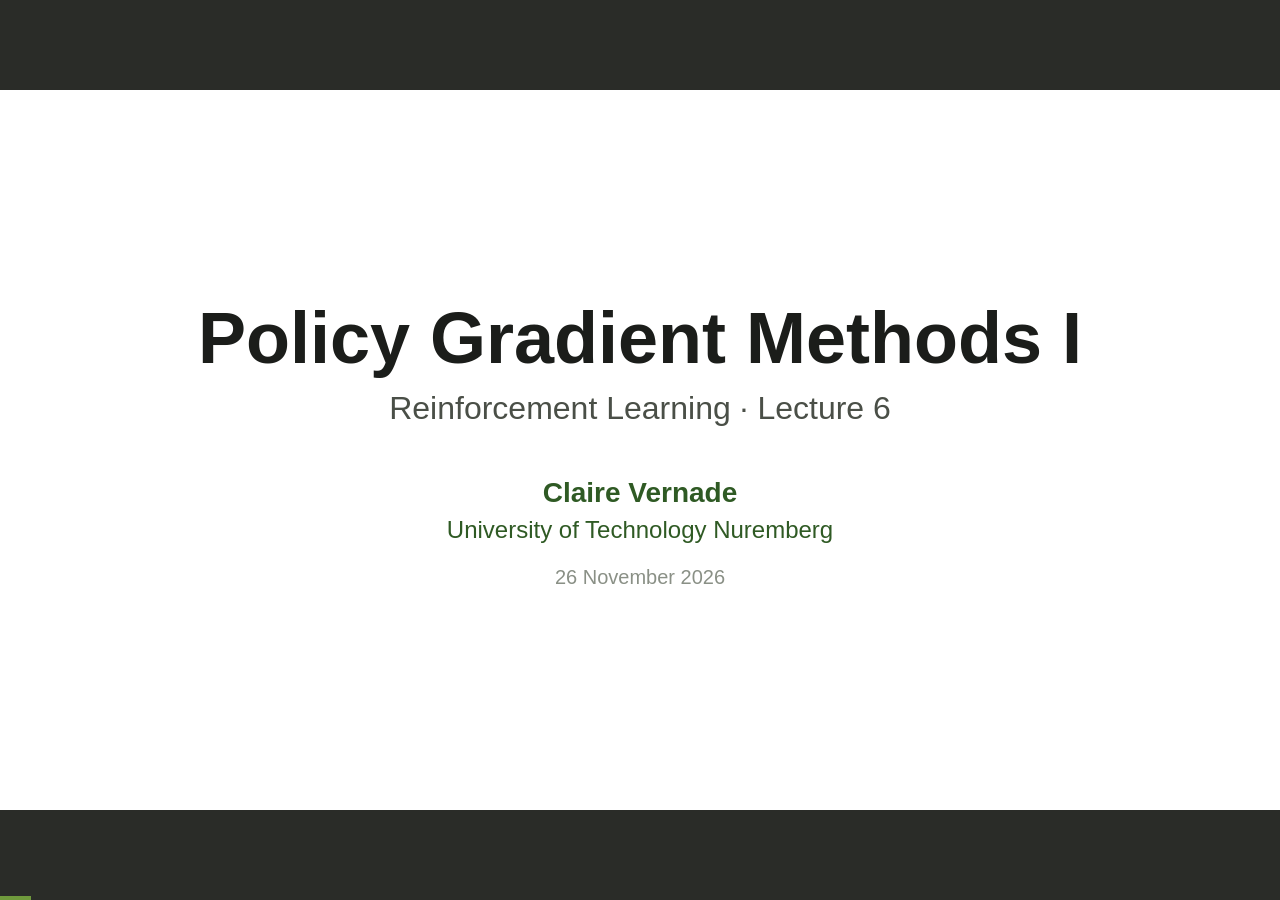
==== lecture-06-policy-gradient-1/index.html @ d0aaf05c "Publish Introduction to Reinforcement Learning materials" ====
<!doctype html>
<html lang="en">
<head>
<meta charset="utf-8">
<meta name="viewport" content="width=device-width, initial-scale=1">
<title>Policy Gradient Methods I</title>
<link rel="stylesheet" href="../assets/katex/katex.min.css">
<link rel="stylesheet" href="../assets/theme.css">
</head>
<body data-lecture="RL · Lecture 6 · Policy Gradient Methods I" data-author="Claire Vernade">
<main class="deck">

<!-- =====================================================================
     0 · TITLE & PLAN
     ===================================================================== -->
<section class="slide title-slide">
  <h1>Policy Gradient Methods I</h1>
  <div class="subtitle">Reinforcement Learning · Lecture 6</div>
  <div class="author">Claire Vernade</div>
  <div class="affil">University of Technology Nuremberg</div>
  <div class="date">26 November 2026</div>
</section>

<section class="slide">
  <h2>Today</h2>
  <div class="cols c-60-40 middle">
    <ol>
      <li><b>From values to policies</b>: why optimise $\pi$ directly?</li>
      <li><b>Another perspective on RL</b>: the occupancy measure $d^\pi$</li>
      <li><b>The policy gradient theorem</b></li>
      <li><b>REINFORCE</b>: Monte Carlo policy gradient</li>
      <li><b>Variance</b> and <b>baselines</b></li>
    </ol>
    <div class="box theorem"><span class="box-title">Today's question</span>
      Can we improve a parametrised policy $\pi_\theta$ by <b>gradient ascent</b> on its expected return, using <b>sampled episodes only</b>?</div>
  </div>
  <aside class="notes">Three lectures on policy gradient. Today: the unregularised problem, the PG theorem, REINFORCE and baselines. Next week: actor–critic and the regularised view. Then SAC, DDPG/TD3, TRPO.</aside>
</section>

<!-- =====================================================================
     1 · FROM VALUES TO POLICIES
     ===================================================================== -->
<section class="slide section">
  <div class="num">Part 1</div>
  <h2>From values to policies</h2>
  <p>What we have done so far, and what bothers us about it.</p>
</section>

<section class="slide">
  <h2><span class="kicker">Recap</span>The objective, written as a function of the policy</h2>
  <div class="cols c-60-40">
    <div>
      <p>Start state $S_0 \sim \rho$ (in the maze: $\rho = \delta_{s_1}$). The <b>value of a policy</b> is one number:</p>
      <div class="eq-big">$$J(\pi) \;=\; \E_\pi\Big[\sum_{t=0}^{\infty} \gamma^t R_{t+1}\Big] \;=\; \sum_s \rho(s)\, \Vpi(s)$$</div>
      <ul>
        <li class="fragment">Control = $\max_\pi J(\pi)$.</li>
        <li class="fragment">Lectures 2 to 5: get there <b>through value functions</b>: compute or learn $\Qstar$, then act greedily.</li>
        <li class="fragment">Today: <b>parametrise</b> the policy, $\pi_\theta$, and maximise $J(\theta) := J(\pi_\theta)$ over $\theta \in \R^p$.</li>
      </ul>
    </div>
    <figure><div class="maze vertical" data-policy="optimal" data-values="exact" data-arrows="policy" data-gamma="0.9" data-size="360"></div>
      <figcaption>$\pistar$ and $\Vstar$: $J(\pistar) = \Vstar(s_1) = 5\gamma^5 \approx 2.95$</figcaption></figure>
  </div>
</section>

<section class="slide">
  <h2><span class="kicker">Recap</span>Value-based deep RL: learn $Q$, act greedily</h2>
  <div class="cols c-60-40">
    <div>
      <p>Parametrise $Q_w(s,a)$ (a neural network). Minimise the <b>Bellman error</b> on transitions $(S,A,R,S')$:</p>
      <div class="eq-big">$$\mathcal{L}(w) = \E\Big[\big(\underbrace{R + \gamma \max_{a'} Q_{\textcolor{#b5541c}{w}}(S',a')}_{\text{target}} - Q_{\textcolor{#2b5b84}{w}}(S,A)\big)^2\Big]$$</div>
      <p class="fragment">Then act with $\pi(s) = \argmax_a Q_w(s,a)$, plus $\varepsilon$-greedy exploration.</p>
    </div>
    <div class="box algo fragment" style="font-size:21px"><span class="box-title">DQN (Mnih et al., 2015)</span>
      <ol>
        <li>Act $\varepsilon$-greedily w.r.t. $Q_w$, store transitions in a replay buffer</li>
        <li>Sample a mini-batch, regress $Q_w(S,A)$ on $R + \gamma \max_{a'} Q_{\textcolor{#b5541c}{w^-}}(S',a')$</li>
        <li>Every $C$ steps: $w^- \leftarrow w$</li>
      </ol>
    </div>
  </div>
  <aside class="notes">The students saw DQN with Chris. Just recall the loss and the target network; the next slide is the point.</aside>
</section>

<section class="slide">
  <h2>The same $Q$ appears twice</h2>
  <div class="cols">
    <div>
      $$\big(R + \gamma \max_{a'} Q_{\textcolor{#b5541c}{w}}(S',a') - Q_{\textcolor{#2b5b84}{w}}(S,A)\big)^2$$
      <ul>
        <li class="fragment">The <b>target moves</b> when we update $w$: we chase our own tail.</li>
        <li class="fragment">The true gradient of $\mathcal{L}$ also differentiates the target (and needs two independent samples of $S'$). In practice we <b>ignore</b> it: a <em>semi-gradient</em>, not the gradient of any fixed objective.</li>
        <li class="fragment">Fix: freeze a copy $w^-$ → <b>two networks</b>, plus tricks (replay, Double DQN, …).</li>
      </ul>
    </div>
    <div>
      <ul>
        <li class="fragment">We fit $Q$ <b>everywhere and precisely</b>, but we only use the <b>ordering</b> of actions in each state.</li>
        <li class="fragment">$w \mapsto \argmax_a Q_w(s,a)$ is <b>discontinuous</b>: a tiny change of $w$ can flip the policy.</li>
        <li class="fragment">$\max_{a'}$ is hard when actions are <b>continuous</b> (a robot joint torque).</li>
      </ul>
      <div class="box discuss fragment"><span class="box-title">Today</span>
        Can we optimise the <b>policy itself</b>, with an objective that does not depend on itself?</div>
    </div>
  </div>
  <aside class="notes">This is the motivation: Q is an intermediate object, and its regression problem is self-referential. J(θ) is a fixed objective: the only thing that moves when θ changes is the data distribution. We will see that the data distribution is exactly the problem, and the PG theorem is exactly the solution.</aside>
</section>

<section class="slide">
  <h2>Policy search: optimise $\pi_\theta$ directly</h2>
  <div class="eq-big">$$\max_{\theta \in \R^p} \; J(\theta), \qquad \theta_{k+1} = \theta_k + \alpha \, \nabla_\theta J(\theta_k)$$</div>
  <div class="cols">
    <div class="box theorem fragment"><span class="box-title">Why it is attractive</span>
      <ul class="small">
        <li>One <b>fixed objective</b>: the expected return, nothing else</li>
        <li><b>Smooth</b>: a small step in $\theta$ is a small change of behaviour</li>
        <li><b>Stochastic</b> policies come for free (exploration, partial observability, games)</li>
        <li><b>Continuous actions</b>: no $\max_a$ to compute</li>
      </ul>
    </div>
    <div class="box practice fragment"><span class="box-title">What we will pay</span>
      <ul class="small">
        <li>$J$ is <b>not concave</b> in $\theta$: local optima, plateaus</li>
        <li><b>On-policy</b>: data must come from the current $\pi_\theta$</li>
        <li>Gradient estimates have <b>high variance</b> (second half of today)</li>
      </ul>
    </div>
  </div>
  <p class="fragment">Main obstacle: <b>how do we compute $\nabla_\theta J$?</b> $J$ depends on $\theta$ through the trajectories, which also depend on the unknown $\crew{P}$.</p>
</section>

<section class="slide">
  <h2>Parametrised policies</h2>
  <div class="cols c-60-40">
    <div>
      <table>
        <tr><th>Policy</th><th>$\pi_\theta(a|s)$</th></tr>
        <tr><td>tabular softmax</td><td>$\propto \exp(\theta_{s,a})$, $\;\theta \in \R^{|\S|\times|\A|}$</td></tr>
        <tr><td>linear softmax</td><td>$\propto \exp(\theta^\top \phi(s,a))$</td></tr>
        <tr><td>neural softmax</td><td>$\propto \exp(f_\theta(s)_a)$: a network with $|\A|$ outputs</td></tr>
        <tr><td>Gaussian (continuous $a$)</td><td>$\mathcal{N}\big(\mu_\theta(s), \sigma^2\big)$</td></tr>
      </table>
      <p class="small fragment" style="margin-top:14px">Requirement: $\pi_\theta(a|s)$ is <b>differentiable</b> in $\theta$ (and positive wherever we need to explore).</p>
    </div>
    <figure>
      <svg viewBox="0 0 420 330" width="420" height="330" aria-label="Same network, two readings of its outputs">
        <rect x="20" y="120" width="70" height="90" rx="8" fill="#eaf0f6" stroke="#2b5b84"/><text x="55" y="172" font-size="22" text-anchor="middle" fill="#2b5b84">s</text>
        <rect x="120" y="100" width="110" height="130" rx="10" fill="#f6f5f0" stroke="#4a4f47"/><text x="175" y="172" font-size="18" text-anchor="middle" fill="#4a4f47">network</text>
        <line x1="90" y1="165" x2="120" y2="165" stroke="#4a4f47" stroke-width="2"/>
        <g font-size="17">
          <line x1="230" y1="130" x2="260" y2="70" stroke="#4a4f47"/><line x1="230" y1="200" x2="260" y2="260" stroke="#4a4f47"/>
          <rect x="250" y="30" width="170" height="80" rx="8" fill="#fbefe6" stroke="#b5541c"/>
          <text x="335" y="60" text-anchor="middle" fill="#b5541c" font-weight="700">DQN: Q_w(s,·)</text>
          <text x="335" y="88" text-anchor="middle" fill="#1b1d1a">act: argmax</text>
          <rect x="250" y="220" width="170" height="80" rx="8" fill="#eef3e6" stroke="#2f5a24"/>
          <text x="335" y="250" text-anchor="middle" fill="#2f5a24" font-weight="700">PG: logits</text>
          <text x="335" y="278" text-anchor="middle" fill="#1b1d1a">act: sample softmax</text>
        </g>
      </svg>
      <figcaption>Same architecture, different meaning of the outputs</figcaption>
    </figure>
  </div>
  <aside class="notes">Emphasise: for a neural softmax policy the architecture can be identical to DQN; the difference is only what the outputs mean and how they are trained.</aside>
</section>

<!-- =====================================================================
     2 · OCCUPANCY MEASURE
     ===================================================================== -->
<section class="slide section">
  <div class="num">Part 2</div>
  <h2>Another perspective on RL</h2>
  <p>Where does a policy spend its time? The occupancy measure.</p>
</section>

<section class="slide">
  <h2>Unpacking $J(\pi)$</h2>
  <p>Write $r(s,a) = \E[R_{t+1} \mid S_t = s, A_t = a]$ and swap the sums:</p>
  <div class="eq-big">
  $$\begin{aligned}
  J(\pi) &= \sum_{t=0}^\infty \gamma^t\, \E_\pi\big[r(S_t, A_t)\big]
  \htmlClass{fragment}{{}= \sum_{t=0}^\infty \gamma^t \sum_{s,a} \P_\pi(S_t = s, A_t = a)\, r(s,a)} \\
  &\htmlClass{fragment}{{}= \sum_{s,a} \Big[\sum_{t=0}^\infty \gamma^t\, \P_\pi(S_t = s, A_t = a)\Big] r(s,a)}
  \htmlClass{fragment}{{}= \frac{1}{1-\gamma} \sum_{s,a} \cpol{d^\pi(s,a)}\, r(s,a)}
  \end{aligned}$$</div>
  <div class="box definition fragment"><span class="box-title">Discounted occupancy measure</span>
    $$d^\pi(s,a) \;=\; (1-\gamma) \sum_{t=0}^\infty \gamma^t\, \P_\pi(S_t = s, A_t = a \mid S_0 \sim \rho), \qquad J(\pi) = \frac{1}{1-\gamma}\,\big\langle d^\pi, r \big\rangle$$
  </div>
  <aside class="notes">KaTeX \class fragments may not animate; if so, the whole derivation shows at once, which is fine. Insist: the reward r is fixed; everything that depends on π is now in d^π.</aside>
</section>

<section class="slide">
  <h2>What is $d^\pi$?</h2>
  <div class="cols">
    <div>
      <ul>
        <li>A <b>probability distribution</b> on $\S \times \A$: $\;\sum_{s,a} d^\pi(s,a) = (1-\gamma)\sum_t \gamma^t = 1$.</li>
        <li class="fragment">It factorises: $\;d^\pi(s,a) = d^\pi(s)\, \pi(a|s)$, with $d^\pi(s) = \sum_a d^\pi(s,a)$.</li>
        <li class="fragment"><b>Discounted fraction of time</b> spent in $(s,a)$. Early visits count more.</li>
        <li class="fragment"><b>How to sample from it:</b> draw $T \sim \text{Geometric}(1-\gamma)$, i.e. $\P(T = t) = (1-\gamma)\gamma^t$, run $\pi$ for $T$ steps, output $(S_T, A_T)$.</li>
      </ul>
    </div>
    <div>
      <div class="box theorem fragment"><span class="box-title">RL in one line</span>
        $$\max_\pi \; \frac{1}{1-\gamma}\,\big\langle \cpol{d^\pi}, \crew{r} \big\rangle$$
        Choose <b>where to spend your time</b>, knowing $r$ is fixed.
      </div>
      <p class="small fragment">In the maze the exits are <b>absorbing</b> ($P(G|G,a) = 1$, reward $0$). After exiting, the remaining discounted mass sits at the exit.</p>
    </div>
  </div>
  <aside class="notes">The geometric-time interpretation is useful later: an unbiased sample of d^π costs one (truncated) episode.</aside>
</section>

<section class="slide">
  <h2><span class="kicker">Maze</span>The occupancy measure of a few policies</h2>
  <div class="occupancy" data-policy="uniform" data-gamma="0.9" data-size="390"></div>
  <aside class="notes">Uniform: most mass near the start and the small exit is reached often (d(small) ≈ 0.43). "→ big exit": mass flows along the route. Play with γ: small γ concentrates d on the start state. Then "+100 episodes": the estimated d̂ approaches d. This is the bridge: anything written as an expectation under d^π can be estimated from episodes.</aside>
</section>

<section class="slide">
  <h2>Policies and occupancy measures are the same thing</h2>
  <div class="box theorem"><span class="box-title">Theorem (flow constraints)</span>
    A vector $d \ge 0$ on $\S\times\A$ is the occupancy measure of some policy <b>if and only if</b>, for every $s'$,
    $$\sum_{a} d(s',a) \;=\; (1-\gamma)\,\rho(s') \;+\; \gamma \sum_{s,a} \crew{P(s'|s,a)}\, d(s,a).$$
    The policy is then recovered as $\;\pi_d(a|s) = d(s,a) \,/\, \sum_b d(s,b)$.
  </div>
  <div class="cols">
    <div class="fragment">
      <p><b>Consequence:</b> RL is a <b>linear program</b>
      $$\max_{d \ge 0} \; \langle d, r \rangle \quad \text{s.t. flow constraints}$$</p>
    </div>
    <div class="fragment">
      <ul class="small">
        <li>"Mass in = mass out": the discounted flow out of $s'$ equals what starts there plus what flows in.</li>
        <li>The objective is <b>linear in $d$</b>, but <b>not</b> in $\pi$ or $\theta$.</li>
        <li>Its dual has one variable per state… they are the values $V(s)$ (next week).</li>
      </ul>
    </div>
  </div>
  <aside class="notes">Proof sketch in the appendix. Do not dwell on the LP today: it is the backbone of next week's regularised view (entropy regulariser on d → soft Bellman equations, TRPO/REPS as mirror descent, Neu et al. 2017).</aside>
</section>

<section class="slide">
  <h2>So, what is $\nabla_\theta J(\theta)$?</h2>
  <div class="eq-big">$$J(\theta) = \frac{1}{1-\gamma}\sum_{s,a} \cpol{d^{\pi_\theta}(s)}\;\cpol{\pi_\theta(a|s)}\; r(s,a)$$</div>
  <p>$\theta$ acts on the return in <b>two</b> ways:</p>
  <ul>
    <li class="fragment"><b>Directly</b>: which actions we choose in each state, $\pi_\theta(a|s)$. We know this function, we can differentiate it.</li>
    <li class="fragment"><b>Indirectly</b>: which states we visit, $d^{\pi_\theta}(s)$. This goes through the dynamics $\crew{P}$, which we <b>don't know</b>.</li>
  </ul>
  <div class="box discuss fragment"><span class="box-title">Discuss with your neighbour</span>
    Naively, $\nabla_\theta J$ requires $\nabla_\theta d^{\pi_\theta}(s)$: how a change of policy here changes the visit frequencies everywhere. Can we hope to estimate that from episodes?</div>
  <aside class="notes">Let them think. Answer: you would need finite differences over θ, i.e. many episodes per parameter. The PG theorem says: you never need ∇d. That's the miracle.</aside>
</section>

<!-- =====================================================================
     3 · THE POLICY GRADIENT THEOREM
     ===================================================================== -->
<section class="slide section">
  <div class="num">Part 3</div>
  <h2>The policy gradient theorem</h2>
  <p>First, suppose someone gives us $\nabla_\theta J$. Then, compute it.</p>
</section>

<section class="slide">
  <h2><span class="kicker">Maze</span>Gradient ascent, with an oracle for $\nabla_\theta J$</h2>
  <p class="small" style="margin-bottom:10px">Tabular softmax $\pi_\theta(a|s) \propto e^{\theta_{s,a}}$, start from $\theta_0 = 0$ (uniform policy), $\gamma = 0.9$, exact gradient.</p>
  <div class="pg-ascent" data-alpha="1" data-gamma="0.9" data-size="350" data-chart-width="600" data-chart-height="260"></div>
  <aside class="notes">Press ×10 a few times. A long plateau near the small-exit value, then a jump to the big exit around k ≈ 30–50. Toggle "show V^π". Ask: why is it so slow at the start? Because d(s) is tiny for states on the big route: the gradient in a state is proportional to how often we visit it (formula in a few slides). Try α = 10: much faster. Gradient ascent works, so the question is only how to get the gradient.</aside>
</section>

<section class="slide">
  <h2>Warm-up: one step (a bandit)</h2>
  <p>One decision $A \sim \pi_\theta$, reward $r(A)$. Then $J(\theta) = \sum_a \pi_\theta(a)\, r(a)$ and</p>
  <div class="eq-big">$$\nabla_\theta J(\theta) = \sum_a \nabla_\theta \pi_\theta(a)\, r(a)
  \htmlClass{fragment}{{}= \sum_a \pi_\theta(a)\, \frac{\nabla_\theta \pi_\theta(a)}{\pi_\theta(a)}\, r(a)}
  \htmlClass{fragment}{{}= \E_{A \sim \pi_\theta}\big[\, r(A)\, \nabla_\theta \log \pi_\theta(A)\,\big]}$$</div>
  <div class="cols">
    <div class="box theorem fragment"><span class="box-title">Log-derivative trick</span>
      $\nabla \pi = \pi\, \nabla \log \pi$. The gradient of an expectation becomes an <b>expectation</b>. We can estimate it with samples:
      $$\hat g = r(A)\, \nabla_\theta \log \pi_\theta(A), \qquad A \sim \pi_\theta.$$
    </div>
    <div class="fragment">
      <p><b>Score function</b> $\nabla_\theta \log \pi_\theta(a)$: the direction in $\theta$ that makes $a$ more likely.</p>
      <p class="small">$\hat g$ pushes up the probability of the action we took, in proportion to the reward it got: "<b>reinforce</b>" what worked.</p>
    </div>
  </div>
</section>

<section class="slide">
  <h2>Computing the score $\nabla_\theta \log \pi_\theta(a|s)$</h2>
  <table>
    <tr><th>Policy</th><th>$\nabla_\theta \log \pi_\theta(a|s)$</th></tr>
    <tr><td>tabular softmax</td><td>$\dfrac{\partial \log \pi_\theta(a|s)}{\partial \theta_{s',b}} = \mathbb{1}\{s'=s\}\big(\mathbb{1}\{b=a\} - \pi_\theta(b|s)\big)$</td></tr>
    <tr class="fragment"><td>linear softmax</td><td>$\phi(s,a) - \E_{b\sim\pi_\theta(\cdot|s)}\big[\phi(s,b)\big]$</td></tr>
    <tr class="fragment"><td>Gaussian, fixed $\sigma$</td><td>$\dfrac{a - \mu_\theta(s)}{\sigma^2}\, \nabla_\theta \mu_\theta(s)$</td></tr>
    <tr class="fragment"><td>neural network</td><td>backprop through $\log \pi_\theta(a|s)$: <code>loss = -logp(a|s) * weight</code></td></tr>
  </table>
  <div class="box practice fragment" style="margin-top:18px"><span class="box-title">Let's practice</span>
    Derive the linear-softmax line from $\log \pi_\theta(a|s) = \theta^\top\phi(s,a) - \log \sum_b e^{\theta^\top \phi(s,b)}$. Check that the score has mean zero: $\E_{a \sim \pi_\theta(\cdot|s)}\big[\nabla_\theta \log \pi_\theta(a|s)\big] = 0$.</div>
  <aside class="notes">Mean zero: Σ_a π ∇log π = Σ_a ∇π = ∇ 1 = 0. Keep this in mind: it is the reason baselines work.</aside>
</section>

<section class="slide">
  <h2>Whole episodes: the dynamics cancel</h2>
  <p>Probability of a trajectory $\tau = (S_0, A_0, R_1, S_1, A_1, \dots)$ under $\pi_\theta$:</p>
  <div>$$p_\theta(\tau) = \crew{\rho(S_0)} \prod_{t\ge 0} \cpol{\pi_\theta(A_t|S_t)}\; \crew{P(S_{t+1}|S_t,A_t)}$$</div>
  <div class="fragment">$$\nabla_\theta \log p_\theta(\tau) = \underbrace{\nabla_\theta \log \crew{\rho(S_0)}}_{0} + \sum_{t} \nabla_\theta \log \cpol{\pi_\theta(A_t|S_t)} + \sum_t \underbrace{\nabla_\theta \log \crew{P(S_{t+1}|S_t,A_t)}}_{0}$$</div>
  <p class="fragment">Same trick on $J(\theta) = \E_{\tau \sim p_\theta}[R(\tau)]$, with $R(\tau) = \sum_t \gamma^t R_{t+1}$:</p>
  <div class="box theorem fragment"><span class="box-title">Trajectory form</span>
    $$\nabla_\theta J(\theta) = \E_{\tau \sim p_\theta}\Big[\, R(\tau) \sum_{t \ge 0} \nabla_\theta \log \pi_\theta(A_t|S_t) \Big]$$
    <b>No $\crew{P}$, no $\nabla d$</b>: only the scores of the actions we took.
  </div>
  <aside class="notes">Technicalities (exchanging ∇ and the infinite sum/expectation) are fine for finite MDPs, bounded rewards and smooth policies.</aside>
</section>

<section class="slide">
  <h2>The policy gradient theorem</h2>
  <div class="box theorem"><span class="box-title">Theorem (Sutton, McAllester, Singh, Mansour, 2000)</span>
    For any differentiable policy $\pi_\theta$,
    $$\begin{aligned}\nabla_\theta J(\theta) &= \frac{1}{1-\gamma}\; \E_{(s,a) \sim \cpol{d^{\pi_\theta}}}\Big[\, Q^{\pi_\theta}(s,a)\; \nabla_\theta \log \pi_\theta(a|s) \Big] \\
    &= \E_{\tau\sim p_\theta}\Big[\sum_{t\ge 0} \gamma^t\, Q^{\pi_\theta}(S_t,A_t)\, \nabla_\theta \log \pi_\theta(A_t|S_t)\Big]\end{aligned}$$
  </div>
  <div class="cols">
    <div class="fragment">
      <h3>Compare with the naive chain rule</h3>
      <p class="small">$\nabla J = \frac{1}{1-\gamma}\sum_{s,a} \nabla\big[d^{\pi_\theta}(s)\pi_\theta(a|s)\big]\, r(s,a)$: as if we could <b>freeze $d^{\pi_\theta}$</b> and differentiate only $\pi_\theta$, at the price of replacing the immediate reward $r$ by the <b>long-term value $Q^{\pi_\theta}$</b>.</p>
    </div>
    <div class="box theorem fragment"><span class="box-title">Take-home</span>
      The gradient is an <b>expectation under the policy's own data</b>. So it can be <b>estimated from sampled episodes</b>, without knowing $\crew{P}$.
    </div>
  </div>
  <aside class="notes">Q accounts for all the downstream effects of changing the action in s: that is exactly what ∇d would have captured. Proof on the next slide, full details in the appendix.</aside>
</section>

<section class="slide">
  <h2><span class="kicker">Proof</span>Five lines in matrix form</h2>
  <p class="small">Lecture 2: $\Vpi = r^\pi + \gamma P^\pi \Vpi$ with $r^\pi(s) = \sum_a \pi(a|s) r(s,a)$, $P^\pi(s,s') = \sum_a \pi(a|s) P(s'|s,a)$. Fix a coordinate $\theta_i$, write $\partial = \partial/\partial\theta_i$.</p>
  <div style="font-size:24px">
  $$\begin{aligned}
  \partial V &= \partial r^\pi + \gamma\,(\partial P^\pi)\, V + \gamma P^\pi\, \partial V
\\
  \htmlClass{fragment}{\partial V} &\htmlClass{fragment}{{}= (I - \gamma P^\pi)^{-1}\, q_\theta, \qquad q_\theta(s) := \sum_a \partial\pi_\theta(a|s)\Big(r(s,a) + \gamma \sum_{s'} P(s'|s,a)V(s')\Big) = \sum_a \partial\pi_\theta(a|s)\, Q(s,a)}\\
  \htmlClass{fragment}{\partial J} &\htmlClass{fragment}{{}= \rho^\top \partial V = \rho^\top (I - \gamma P^\pi)^{-1} q_\theta}
  \htmlClass{fragment}{{}= \frac{1}{1-\gamma}\sum_s d^\pi(s) \sum_a \partial\pi_\theta(a|s)\, Q(s,a)} \\
  &\htmlClass{fragment}{{}= \frac{1}{1-\gamma}\sum_{s,a} d^\pi(s)\,\pi_\theta(a|s)\; Q(s,a)\; \partial \log \pi_\theta(a|s).}
  \end{aligned}$$</div>
  <p class="small fragment">Key identity: $\rho^\top (I - \gamma P^\pi)^{-1} = \sum_t \gamma^t \rho^\top (P^\pi)^t = \frac{1}{1-\gamma}\,(d^\pi)^\top$. The occupancy measure appears <b>as a weight</b>, never differentiated.</p>
  <aside class="notes">This is the cleanest proof for the class because it reuses the matrix form from Lecture 2. The unrolled proof and the equivalence with the trajectory form are in the appendix.</aside>
</section>

<section class="slide">
  <h2>Back to the maze demo</h2>
  <p>For the tabular softmax, the score is $\mathbb{1}\{b=a\} - \pi_\theta(b|s)$, and the theorem gives</p>
  <div class="eq-big">$$\frac{\partial J}{\partial \theta_{s,a}} \;=\; \frac{1}{1-\gamma}\; \cpol{d^{\pi_\theta}(s)}\; \pi_\theta(a|s)\; \big(Q^{\pi_\theta}(s,a) - V^{\pi_\theta}(s)\big)$$</div>
  <ul>
    <li class="fragment">$Q - V =: A^{\pi}(s,a)$, the <b>advantage</b>: increase actions that are better than average.</li>
    <li class="fragment">Weighted by $d^{\pi_\theta}(s)$: states we <b>rarely visit get tiny updates</b>. This explains the plateau: the uniform policy almost never reaches the states on the big-exit route.</li>
    <li class="fragment">With the exact gradient, this converges to the optimal policy (Agarwal et al., 2021), but it can be <b>very slow</b> (Mei et al., 2020).</li>
  </ul>
  <aside class="notes">The demo used exactly this formula (with η = d/(1−γ)). Note the plateau is a property of the exact gradient, before any noise.</aside>
</section>

<!-- =====================================================================
     4 · REINFORCE
     ===================================================================== -->
<section class="slide section">
  <div class="num">Part 4</div>
  <h2>REINFORCE</h2>
  <p>Monte Carlo policy gradient.</p>
</section>

<section class="slide">
  <h2>From an expectation to a sample</h2>
  <p>$Q^{\pi_\theta}(S_t, A_t)$ is unknown. But the return from time $t$ is an unbiased sample of it (Lecture 3, Monte Carlo):</p>
  <div class="eq-big">$$G_t = \sum_{k \ge t} \gamma^{k-t} R_{k+1}, \qquad \E\big[G_t \mid S_t, A_t\big] = Q^{\pi_\theta}(S_t,A_t)$$</div>
  <div class="box theorem fragment"><span class="box-title">Monte Carlo policy gradient estimate</span>
    From one episode $\tau \sim p_\theta$:
    $$\hat g(\tau) = \sum_{t=0}^{T-1} \gamma^t\, G_t\, \nabla_\theta \log \pi_\theta(A_t|S_t), \qquad \E\big[\hat g(\tau)\big] = \nabla_\theta J(\theta).$$
  </div>
  <p class="small fragment">Unbiased by the tower rule: condition on $(S_t,A_t)$ inside the trajectory form of the theorem.</p>
</section>

<section class="slide">
  <h2>REINFORCE (Williams, 1992)</h2>
  <div class="cols c-60-40">
    <div class="box algo"><span class="box-title">REINFORCE</span>
      <ol>
        <li>Initialise $\theta$ (e.g. uniform policy)</li>
        <li>Repeat:
          <ol>
            <li>Run $\pi_\theta$: $\;S_0, A_0, R_1, \dots, S_{T-1}, A_{T-1}, R_T$</li>
            <li>For $t = T-1, \dots, 0$: $\;G_t = R_{t+1} + \gamma G_{t+1}$</li>
            <li>$\theta \leftarrow \theta + \alpha \sum_{t} \gamma^t\, G_t\, \nabla_\theta \log \pi_\theta(A_t|S_t)$</li>
          </ol>
        </li>
      </ol>
    </div>
    <div>
      <ul class="small">
        <li><b>Model-free</b>, <b>on-policy</b>: the episode must come from the current $\pi_\theta$. Old episodes cannot be reused as is.</li>
        <li class="fragment">In code: <code>loss = -sum(gamma**t * G[t] * logp[t])</code>, then let autodiff do the rest.</li>
        <li class="fragment">Most implementations <b>drop the $\gamma^t$</b>. That is no longer the gradient of $J$ (Nota &amp; Thomas, 2020), but it often works well.</li>
        <li class="fragment">Stochastic gradient ascent: needs decreasing $\alpha$, or mini-batches of episodes.</li>
      </ul>
    </div>
  </div>
</section>

<section class="slide practice-slide">
  <h2>Let's practice: one REINFORCE update by hand</h2>
  <div class="cols c-60-40">
    <div>
      <p class="small">Tabular softmax, $\theta = 0$ (uniform), $\gamma = 0.9$, $\alpha = 1$. One episode:</p>
      <p>$$s_1 \xrightarrow{\;\rightarrow\;} s_2 \xrightarrow{\;\uparrow\;} \text{small exit } (+1)$$</p>
      <ol class="small">
        <li>Compute $G_0$ and $G_1$.</li>
        <li>Write the score $\nabla_{\theta_{s,\cdot}} \log \pi_\theta(a|s)$ at $\theta = 0$.</li>
        <li>Which entries of $\theta$ change, and by how much?</li>
        <li>New value of $\pi_\theta(\rightarrow|s_1)$?</li>
      </ol>
      <div class="box fragment small"><span class="box-title">Solution</span>
        $G_1 = 1$, $G_0 = 0.9$. Score $= e_a - \tfrac14\mathbf{1}$. Weights $\gamma^0 G_0 = \gamma^1 G_1 = 0.9$, so
        $\theta_{s_1,\rightarrow} = \theta_{s_2,\uparrow} = 0.675$, and the 3 other entries of rows $s_1$, $s_2$ are $-0.225$. Then $\pi(\rightarrow|s_1) = \frac{e^{0.675}}{e^{0.675} + 3e^{-0.225}} \approx 0.45$.</div>
    </div>
    <figure><div class="maze vertical" data-values="none" data-paths="1 2 g" data-size="300" data-labels="ids"></div></figure>
  </div>
  <aside class="notes">Discussion: the episode went to the small exit, yet we increased π(→|s1), which is also the first move of the big-exit route. With r ≥ 0, every sampled action gets pushed up; only the relative sizes of the pushes carry information. This motivates baselines.</aside>
</section>

<!-- =====================================================================
     5 · VARIANCE AND BASELINES
     ===================================================================== -->
<section class="slide section">
  <div class="num">Part 5</div>
  <h2>Variance and baselines</h2>
  <p>Unbiased is not enough.</p>
</section>

<section class="slide">
  <h2>A policy with two parameters</h2>
  <div class="cols c-60-40">
    <div>
      <p>Linear softmax with two features:</p>
      <ul class="small">
        <li>$\phi_{\text{big}}(s,a) = 1$ if $a$ is the shortest-route action to the <b>big</b> exit in $s$</li>
        <li>$\phi_{\text{small}}(s,a) = 1$ if $a$ is the shortest-route action to the <b>small</b> exit in $s$</li>
      </ul>
      $$\pi_\theta(a|s) \propto \exp\big(\theta_{\text{big}}\, \phi_{\text{big}}(s,a) + \theta_{\text{small}}\, \phi_{\text{small}}(s,a)\big)$$
      <ul class="small">
        <li class="fragment">$\theta \in \R^2$: we can <b>draw</b> $J(\theta)$ and its gradient.</li>
        <li class="fragment">Two basins: a local optimum (small exit, $J \approx 0.9$) and the global one ($J \to 5\gamma^5 \approx 2.95$).</li>
        <li class="fragment">Already <b>not concave</b> with 2 parameters.</li>
      </ul>
    </div>
    <figure><div class="pg-lab" data-mode="runs" data-theta="0.5,-0.5" data-size="400" data-static="1"></div></figure>
  </div>
  <aside class="notes">Don't click anything on this slide: it only shows the landscape and the exact gradient-ascent path from θ0 = (0.5, −0.5) (dashed). The figure on the right is interactive though, the buttons are below it.</aside>
</section>

<section class="slide">
  <h2><span class="kicker">Maze</span>What does one episode tell us?</h2>
  <div class="pg-lab" data-mode="cloud" data-theta="1,0" data-alpha="1" data-size="430"></div>
  <aside class="notes">Click "sample 20" with no baseline. Black arrow: the true gradient (×α). Each dot: θ + α ĝ for a single episode. The cloud is huge and the average cosine with the true direction is close to 0 at θ = (1, 0). Many estimates point the wrong way, yet the mean (ring) is right: unbiased but very noisy. Move θ by clicking.</aside>
</section>

<section class="slide">
  <h2>Why is $\hat g$ so noisy?</h2>
  <div class="cols c-40-60">
    <ul class="small">
      <li>One episode = <b>one sample</b> of a high-dimensional random vector.</li>
      <li class="fragment">$G_t$ carries the randomness of <b>all future</b> actions and transitions.</li>
      <li class="fragment">$\hat g$ sums $T$ score terms: noise grows with the <b>horizon</b>.</li>
      <li class="fragment">All returns are $\ge 0$ here: <b>every</b> action taken is reinforced. The signal is only in the <b>differences</b> between pushes.</li>
    </ul>
    <div class="box discuss fragment"><span class="box-title">Two free lunches</span>
      Both come from the same fact: <b>the score has mean zero</b>,
      $$\E_{a\sim\pi_\theta(\cdot|s)}\big[\nabla_\theta \log \pi_\theta(a|s)\big] = \nabla_\theta \sum_a \pi_\theta(a|s) = \nabla_\theta 1 = 0.$$
      So we can <b>remove</b> terms whose expectation is zero, without introducing bias.
    </div>
  </div>
</section>

<section class="slide">
  <h2>Trick 1: causality (reward-to-go)</h2>
  <p>The trajectory form multiplies <b>every</b> score by the <b>full</b> return $R(\tau)$. But an action cannot change the past:</p>
  <p class="small">Let $\mathcal{H}_t = (S_0, A_0, R_1, \dots, S_t)$, the history before $A_t$. For $k \lt t$, $R_{k+1}$ is a function of $\mathcal{H}_t$, so</p>
  <div class="eq-big">$$\E\big[R_{k+1}\, \nabla_\theta \log \pi_\theta(A_t|S_t)\big] = \E\Big[R_{k+1}\, \underbrace{\E\big[\nabla_\theta \log \pi_\theta(A_t|S_t) \,\big|\, \mathcal{H}_t\big]}_{=\,0}\Big] = 0$$</div>
  <p class="fragment">Drop those terms: $R(\tau) \to \gamma^t G_t$. This is how we got from the trajectory form to REINFORCE.</p>
  <p class="small fragment">In our maze all the reward comes at the exit, so $\gamma^t G_t = R(\tau)$ for every $t$: here, causality gains nothing. It matters when rewards are spread along the way (the coins maze of Lecture 3).</p>
</section>

<section class="slide">
  <h2>Trick 2: baselines</h2>
  <p>For any function $b(s)$ that does <b>not depend on the action</b>:</p>
  $$\E\big[\, b(S_t)\, \nabla_\theta \log \pi_\theta(A_t|S_t) \,\big|\, S_t \big] = b(S_t) \cdot 0 = 0
  \quad\Longrightarrow\quad \text{the estimator}$$
  <div class="eq-big">$$\hat g_b = \sum_t \gamma^t \big(G_t - \cfut{b(S_t)}\big)\, \nabla_\theta \log \pi_\theta(A_t|S_t) \quad\text{is still unbiased.}$$</div>
  <div class="cols">
    <div class="fragment">
      <h3>Common choices</h3>
      <ul class="small">
        <li><b>constant</b>: average return, $b = J(\theta)$ (in practice: a running mean)</li>
        <li><b>state value</b>: $b(s) = V^{\pi_\theta}(s)$. Then $G_t - V(S_t)$ estimates the <b>advantage</b> $A^\pi(S_t,A_t)$.</li>
      </ul>
    </div>
    <div class="box theorem fragment"><span class="box-title">Intuition</span>
      Push up an action only if it did <b>better than expected</b> from that state, push it down otherwise. The sign now carries information.
    </div>
  </div>
  <aside class="notes">The baseline changes the variance, never the mean. V^π is not the variance-optimal baseline (see appendix) but it is close and easy to learn: with TD! That is actor–critic, next week.</aside>
</section>

<section class="slide">
  <h2><span class="kicker">Maze</span>Same θ, three estimators</h2>
  <div class="pg-lab" data-mode="cloud" data-theta="1,0" data-alpha="1" data-size="430" data-kind="value"></div>
  <aside class="notes">Click "compare estimators": bars show E‖ĝ − ∇J‖² over 2000 episodes at this θ. At θ = (1, 0): no baseline ≈ 6.3, constant ≈ 2.3, b(s) = V^π(s) ≈ 1.3, against ‖∇J‖² ≈ 0.66. Then "sample 20" with each estimator to see the cloud shrink. All three clouds have the same centre.</aside>
</section>

<section class="slide">
  <h2><span class="kicker">Maze</span>Variance matters: REINFORCE runs</h2>
  <div class="pg-lab" data-mode="runs" data-theta="0.5,-0.5" data-alpha="0.5" data-size="430"></div>
  <aside class="notes">From θ0 = (0.5, −0.5) the exact gradient leads to the big exit (dashed). "run ×10" a few times with no baseline and 1 episode per update, α = 0.5: about a third of the runs end in the small-exit basin (orange dots; 21/60 in my tests). With b = J(θ) or b(s) = V^π(s): about 1 in 12. With 10 episodes per update the noise also drops, but each update costs 10× more episodes. At α = 0.2 almost every run succeeds: smaller steps average the noise, at the cost of speed. Noise does not only slow things down: on a non-concave objective it changes <b>where</b> you end up.</aside>
</section>

<section class="slide">
  <h2>Summary</h2>
  <div class="cols c-60-40">
    <ul class="small">
      <li>Policy search: $\max_\theta J(\theta)$ by <b>gradient ascent</b>: one fixed objective, smooth in $\theta$.</li>
      <li class="fragment">$J(\pi) = \frac{1}{1-\gamma}\langle d^\pi, r\rangle$: the <b>occupancy measure</b> is where a policy spends its time.</li>
      <li class="fragment"><b>PG theorem</b>: $\nabla J = \frac{1}{1-\gamma}\E_{d^{\pi_\theta}}[Q^{\pi_\theta}\, \nabla \log \pi_\theta]$. No $\nabla d$, no $P$.</li>
      <li class="fragment"><b>REINFORCE</b>: replace $Q$ by the Monte Carlo return $G_t$. Unbiased, on-policy, simple.</li>
      <li class="fragment"><b>Variance</b> is the main issue. Causality and baselines reduce it for free.</li>
    </ul>
    <div class="box theorem fragment"><span class="box-title">Next week: Policy Gradient II</span>
      <ul class="small">
        <li><b>Learn</b> the baseline: $V_w \approx V^{\pi_\theta}$ by TD → <b>actor–critic</b></li>
        <li><b>Advantage</b> functions, bias–variance (GAE)</li>
        <li>The <b>regularised</b> problem: $\max_d \langle d, r\rangle - \text{(convex regulariser)}$, and the <b>soft Bellman equations</b></li>
      </ul>
    </div>
  </div>
</section>

<section class="slide">
  <h2>References</h2>
  <ul class="small" style="font-size:19px">
    <li>R. Sutton, A. Barto. <i>Reinforcement Learning: An Introduction</i>, 2nd ed., 2018. Chapter 13.</li>
    <li>R. J. Williams. Simple statistical gradient-following algorithms for connectionist reinforcement learning. <i>Machine Learning</i>, 1992.</li>
    <li>R. Sutton, D. McAllester, S. Singh, Y. Mansour. Policy gradient methods for reinforcement learning with function approximation. NeurIPS 2000.</li>
    <li>G. Neu. Tutorial on reinforcement learning (slides, 2018), part on direct policy optimisation.</li>
    <li>G. Neu, A. Jonsson, V. Gómez. A unified view of entropy-regularized Markov decision processes. 2017.</li>
    <li>A. Agarwal, N. Jiang, S. Kakade, W. Sun. <i>Reinforcement Learning: Theory and Algorithms</i>. Chapters on policy gradient.</li>
    <li>A. Agarwal, S. Kakade, J. Lee, G. Mahajan. On the theory of policy gradient methods. JMLR 2021.</li>
    <li>J. Mei, C. Xiao, Cs. Szepesvári, D. Schuurmans. On the global convergence rates of softmax policy gradient methods. ICML 2020.</li>
    <li>E. Greensmith, P. Bartlett, J. Baxter. Variance reduction techniques for gradient estimates in RL. JMLR 2004.</li>
    <li>C. Nota, P. Thomas. Is the policy gradient a gradient? AAMAS 2020.</li>
  </ul>
</section>

<!-- =====================================================================
     APPENDIX
     ===================================================================== -->
<section class="slide section">
  <div class="num">Appendix</div>
  <h2>Proofs</h2>
  <p>Self-study.</p>
</section>

<section class="slide">
  <h2><span class="kicker">Self-study</span>PG theorem: the unrolled proof (1/2)</h2>
  <p class="small">Finite MDP, bounded rewards, $\pi_\theta$ differentiable. Start from $\Vpi(s) = \sum_a \pi_\theta(a|s)\, \Qpi(s,a)$ and $\Qpi(s,a) = r(s,a) + \gamma \sum_{s'} P(s'|s,a)\Vpi(s')$:</p>
  <div style="font-size:23px">
  $$\begin{aligned}
  \nabla \Vpi(s) &= \sum_a \nabla\pi_\theta(a|s)\, \Qpi(s,a) + \sum_a \pi_\theta(a|s)\, \nabla \Qpi(s,a) \\
  &= \underbrace{\sum_a \nabla\pi_\theta(a|s)\, \Qpi(s,a)}_{=:\, \psi(s)} + \gamma \sum_{s'} P^\pi(s,s')\, \nabla \Vpi(s') \qquad (r \text{ does not depend on } \theta)\\
  &= \psi(s) + \gamma \sum_{s'} P^\pi(s,s') \Big[\psi(s') + \gamma \sum_{s''} P^\pi(s',s'')\, \nabla \Vpi(s'')\Big] \\
  &= \dots = \sum_{t=0}^{\infty} \gamma^t \sum_{x} \P_\pi(S_t = x \mid S_0 = s)\; \psi(x).
  \end{aligned}$$</div>
  <p class="small">The remainder after $k$ unrollings is $\gamma^k (P^\pi)^k \nabla \Vpi$, bounded by $\gamma^k \max_s \|\nabla\Vpi(s)\| \to 0$.</p>
</section>

<section class="slide">
  <h2><span class="kicker">Self-study</span>PG theorem: the unrolled proof (2/2)</h2>
  <p class="small">Average over $S_0 \sim \rho$ and recognise the occupancy measure:</p>
  <div style="font-size:23px">
  $$\begin{aligned}
  \nabla J(\theta) &= \sum_x \underbrace{\sum_{t} \gamma^t \P_\pi(S_t = x)}_{=\, d^\pi(x)/(1-\gamma)}\; \sum_a \nabla\pi_\theta(a|x)\, \Qpi(x,a)
  = \frac{1}{1-\gamma}\sum_{x,a} d^\pi(x)\, \pi_\theta(a|x)\, \Qpi(x,a)\, \nabla\log\pi_\theta(a|x).
  \end{aligned}$$</div>
  <div class="box definition small"><span class="box-title">Equivalence with the trajectory forms</span>
    Expanding $d^\pi$ back into a sum over time gives $\nabla J = \E_\tau\big[\sum_t \gamma^t \Qpi(S_t,A_t)\nabla\log\pi_\theta(A_t|S_t)\big]$. Replacing $\Qpi(S_t,A_t)$ by $G_t$ is unbiased because $\E[G_t \mid S_0,A_0,\dots,S_t,A_t] = \Qpi(S_t,A_t)$ (Markov property). Finally, adding back the past rewards $\sum_{k \lt t}\gamma^k R_{k+1}$ (zero mean, see "causality") gives the full-return form $\E[R(\tau)\sum_t \nabla\log\pi_\theta(A_t|S_t)]$.
  </div>
  <div class="box practice small"><span class="box-title">Exercise</span>
    Redo the warm-up "one step" derivation for a contextual bandit ($\gamma = 0$, $S \sim \rho$). Which terms of the theorem survive?
  </div>
</section>

<section class="slide">
  <h2><span class="kicker">Self-study</span>Occupancy measures and flow constraints</h2>
  <div class="cols">
    <div class="small">
      <p><b>$d^\pi$ satisfies the constraints.</b> Let $\mu_t(s) = \P_\pi(S_t = s)$. Then $\mu_0 = \rho$ and $\mu_{t+1}(s') = \sum_{s,a} P(s'|s,a)\,\pi(a|s)\,\mu_t(s)$. Multiply by $(1-\gamma)\gamma^{t+1}$ and sum over $t \ge 0$:</p>
      $$\textstyle d^\pi(s') - (1-\gamma)\rho(s') = \gamma \sum_{s,a} P(s'|s,a)\, d^\pi(s,a).$$
    </div>
    <div class="small">
      <p><b>Conversely</b>, let $d \ge 0$ satisfy the constraints and $\pi_d(a|s) = d(s,a)/\sum_b d(s,b)$. In vector form, with $\bar d(s) = \sum_a d(s,a)$, the constraints read
      $$\bar d^\top = (1-\gamma)\rho^\top + \gamma\, \bar d^\top P^{\pi_d},$$
      whose unique solution is $\bar d^\top = (1-\gamma)\rho^\top (I - \gamma P^{\pi_d})^{-1}$, i.e. $\bar d = d^{\pi_d}$ on states. Then $d(s,a) = \bar d(s)\,\pi_d(a|s) = d^{\pi_d}(s,a)$.</p>
    </div>
  </div>
  <p class="small">States with $\bar d(s) = 0$ are never visited: define $\pi_d(\cdot|s)$ arbitrarily there.</p>
</section>

<section class="slide">
  <h2><span class="kicker">Self-study</span>Which baseline minimises the variance?</h2>
  <p class="small">One-step case: $g = (G - b)\, \nabla \log \pi_\theta(A|S)$ and a constant $b$ (per coordinate $i$). Since $\E[g]$ does not depend on $b$, minimise the second moment:</p>
  $$\frac{d}{db}\E\big[(G - b)^2 (\partial_i \log\pi_\theta)^2\big] = 0 \quad\Longrightarrow\quad b_i^\star = \frac{\E\big[G\, (\partial_i \log\pi_\theta)^2\big]}{\E\big[(\partial_i \log\pi_\theta)^2\big]}$$
  <ul class="small">
    <li>A <b>score-weighted</b> average return: not exactly $V^\pi$, but close when $G$ and the score magnitude are weakly correlated.</li>
    <li>$V^\pi(s)$ is preferred in practice: one scalar per state, and it can be <b>learned by TD</b> (next week).</li>
    <li>See Greensmith, Bartlett &amp; Baxter (2004) for the state-dependent version.</li>
  </ul>
</section>

</main>

<script src="../assets/katex/katex.min.js"></script>
<script src="../assets/katex/auto-render.min.js"></script>
<script src="../assets/macros.js"></script>
<script src="../assets/maze.js"></script>
<script src="../assets/pg.js"></script>
<script src="../assets/deck.js"></script>
</body>
</html>
---- assets/theme.css ----
/* =====================================================================
   RL-UTN slide theme  ·  Claire Vernade
   One stylesheet for every lecture. Change colours/fonts here only.
   ===================================================================== */

:root {
  /* palette — matches the green of the Leiden/UTN Keynote deck */
  --ink:        #1b1d1a;
  --ink-soft:   #4a4f47;
  --ink-faint:  #8a9086;
  --paper:      #ffffff;
  --paper-warm: #f6f5f0;
  --rule:       #dcdcd3;
  --accent:     #2f5a24;   /* UTN-style deep green: titles, emphasis */
  --accent-2:   #6f9a3c;   /* lighter green */
  --accent-bg:  #eef3e6;
  --warm:       #b5541c;   /* sparing second colour: warnings, "small exit" */
  --warm-bg:    #fbefe6;
  --blue:       #2b5b84;   /* definitions */
  --blue-bg:    #eaf0f6;

  /* type */
  --font-text: Optima, "Optima nova", Candara, "Segoe UI", "Gill Sans", "Alegreya Sans", sans-serif;
  --font-mono: "SF Mono", Menlo, Consolas, monospace;

  /* slide geometry: fixed 16:9 canvas, scaled to the window by deck.js */
  --slide-w: 1280px;
  --slide-h: 720px;
  --pad-x: 72px;
  --pad-top: 56px;
}

* { box-sizing: border-box; }
html, body { margin: 0; height: 100%; background: #2a2c28; }
body { font-family: var(--font-text); color: var(--ink); overflow: hidden; }

/* ---------- deck & slide canvas ---------- */
.deck { position: fixed; inset: 0; }
.slide {
  position: absolute; left: 50%; top: 50%;
  width: var(--slide-w); height: var(--slide-h);
  margin-left: calc(var(--slide-w) / -2); margin-top: calc(var(--slide-h) / -2);
  background: var(--paper);
  padding: var(--pad-top) var(--pad-x) 64px;
  font-size: 28px; line-height: 1.38;
  display: none; flex-direction: column;
  transform-origin: center center;
  overflow: hidden;
}
.slide.active { display: flex; }

.slide > h2 {
  margin: 0 0 26px; font-size: 44px; font-weight: 700; letter-spacing: -0.01em;
  color: var(--ink); line-height: 1.1;
}
.slide > h2 .kicker {
  display: block; font-size: 17px; letter-spacing: .14em; text-transform: uppercase;
  color: var(--accent); font-weight: 700; margin-bottom: 8px;
}
.slide h3 { font-size: 30px; margin: 0 0 12px; color: var(--accent); }
.slide p { margin: 0 0 16px; }
.slide ul, .slide ol { margin: 0 0 16px; padding-left: 1.2em; }
.slide li { margin: 0 0 10px; }
.slide li::marker { color: var(--accent); }
.slide ul ul { font-size: .88em; margin-top: 8px; }
.slide em { color: var(--accent); font-style: normal; font-weight: 700; }
.slide strong { font-weight: 700; }
.slide code { font-family: var(--font-mono); font-size: .85em; background: var(--paper-warm); padding: 1px 6px; border-radius: 4px; }
.small { font-size: .8em; }
.tiny  { font-size: .62em; color: var(--ink-soft); }
.muted { color: var(--ink-faint); }
.center { text-align: center; }
.green { color: var(--accent); }
.hl { background: #fff2a8; padding: 0 5px; border-radius: 4px; font-weight: 700; }
.orange { color: var(--warm); }
.spacer { flex: 1; }

/* footer: number + lecture name (filled by deck.js) */
.slide .footer {
  position: absolute; left: var(--pad-x); right: var(--pad-x); bottom: 22px;
  display: flex; justify-content: space-between; font-size: 15px; color: var(--ink-faint);
  border-top: 1px solid var(--rule); padding-top: 8px;
}
.slide.no-footer .footer, .slide.title-slide .footer, .slide.section .footer { display: none; }

/* progress bar */
.progress { position: fixed; left: 0; bottom: 0; height: 4px; background: var(--accent-2); z-index: 10; transition: width .2s; }

/* ---------- layouts ---------- */
.cols { display: grid; grid-template-columns: 1fr 1fr; gap: 48px; align-items: start; }
.cols.c-60-40 { grid-template-columns: 3fr 2fr; }
.cols.c-40-60 { grid-template-columns: 2fr 3fr; }
.cols.c-3 { grid-template-columns: 1fr 1fr 1fr; gap: 32px; }
.cols.middle { align-items: center; }
.grow { flex: 1; min-height: 0; }

/* title slide */
.title-slide { justify-content: center; align-items: center; text-align: center; }
.title-slide h1 { font-size: 72px; margin: 0 0 8px; line-height: 1.08; }
.title-slide .subtitle { font-size: 32px; color: var(--ink-soft); margin-bottom: 44px; }
.title-slide .author { color: var(--accent); font-weight: 700; font-size: 28px; }
.title-slide .affil  { color: var(--accent); font-size: 24px; }
.title-slide .date   { color: var(--ink-faint); font-size: 20px; margin-top: 18px; }

/* section divider */
.section { justify-content: center; background: var(--accent); color: #fff; }
.section .num { font-size: 26px; letter-spacing: .16em; opacity: .7; text-transform: uppercase; }
.section h2 { color: #fff; font-size: 64px; margin: 6px 0 18px; }
.section p { font-size: 28px; opacity: .85; max-width: 900px; }

/* ---------- boxes ---------- */
.box {
  border-radius: 10px; padding: 16px 22px 14px; margin: 6px 0 18px;
  background: var(--paper-warm); border-left: 6px solid var(--ink-faint);
}
.box > .box-title {
  display: block; font-size: 17px; letter-spacing: .12em; text-transform: uppercase;
  font-weight: 700; margin-bottom: 6px;
}
.box p:last-child, .box ul:last-child { margin-bottom: 0; }
.box > .box-title .katex, .kicker .katex { text-transform: none; letter-spacing: 0; }
.definition { background: var(--blue-bg); border-left-color: var(--blue); }
.definition > .box-title { color: var(--blue); }
.theorem { background: var(--accent-bg); border-left-color: var(--accent); }
.theorem > .box-title { color: var(--accent); }
.practice { background: var(--warm-bg); border-left-color: var(--warm); }
.practice > .box-title { color: var(--warm); }
.discuss { background: #fff; border: 2px dashed var(--accent-2); border-left-width: 2px; }
.discuss > .box-title { color: var(--accent-2); }
.algo { background: #fbfbf8; border: 1px solid var(--rule); border-left: 6px solid var(--ink); font-size: .9em; }
.algo ol { margin: 4px 0 0; }

/* "Let's practice" slide header, as in the Keynote decks */
.slide.practice-slide > h2 { color: var(--warm); }

/* placeholder for content still to write */
.todo {
  border: 2px dashed #d7a21f; background: #fff8e1; color: #6b5200; border-radius: 8px;
  padding: 10px 16px; font-size: 18px; margin: 8px 0;
}
.todo::before { content: "TODO  "; font-weight: 700; letter-spacing: .1em; }
body.hide-todo .todo { display: none; }

/* two mazes stacked in the same place; the second one (a fragment) fades in over the first */
.maze-stack { display: grid; justify-items: center; }
.maze-stack > * { grid-area: 1 / 1; background: var(--paper); }
/* compact per-episode tables */
.slide table.ep-table { font-size: 19px; }
.slide table.ep-table th, .slide table.ep-table td { padding: 3px 10px; text-align: center; }

/* code blocks */
.slide pre { margin: 0 0 14px; padding: 12px 16px; background: #f6f5f0; border: 1px solid var(--rule); border-radius: 8px; font-size: 15.5px; line-height: 1.45; overflow: hidden; }
.slide pre code { background: none; padding: 0; font-size: 1em; }

/* tables */
.slide table { border-collapse: collapse; font-size: .82em; }
.slide th, .slide td { padding: 8px 16px; border-bottom: 1px solid var(--rule); text-align: left; }
.slide th { color: var(--accent); font-weight: 700; border-bottom: 2px solid var(--accent); }

/* math */
.katex { font-size: 1.05em; }
/* never break an inline formula across lines: it moves to the next line as a whole */
.slide .katex { white-space: nowrap; }
.slide .katex .base { white-space: nowrap; }
.katex-display { margin: .5em 0; }
.eq-big .katex-display .katex { font-size: 1.25em; }

/* figures */
figure { margin: 0; }
figcaption { font-size: 17px; color: var(--ink-soft); margin-top: 6px; text-align: center; }

/* ---------- fragments ---------- */
.fragment { opacity: 0; transition: opacity .25s ease; }
.fragment.visible { opacity: 1; }
.fragment.fade-dim.visible.past { opacity: .35; }
.fragment.highlight { opacity: 1; transition: background .3s; border-radius: 6px; }
.fragment.highlight.visible { background: #fff2a8; }

/* ---------- speaker notes ---------- */
aside.notes { display: none; }
.notes-overlay {
  position: fixed; left: 0; right: 0; bottom: 0; max-height: 34vh; overflow: auto;
  background: rgba(20, 22, 18, .94); color: #e8e8e2; font: 17px/1.5 var(--font-text);
  padding: 14px 28px; z-index: 20; display: none;
}
body.show-notes .notes-overlay { display: block; }

/* overview mode (press O) */
body.overview { overflow: auto; background: #2a2c28; }
body.overview .deck { position: static; display: flex; flex-wrap: wrap; gap: 18px; padding: 24px; justify-content: center; }
body.overview .slide { display: flex; position: relative; left: auto; top: auto; margin: 0; transform: none !important; zoom: .25; cursor: pointer; outline: 12px solid transparent; }
body.overview .slide.active { outline-color: var(--accent-2); }
body.overview .fragment { opacity: 1; }
body.overview .maze-controls { pointer-events: none; }

/* blank screen (press B) */
.blank { position: fixed; inset: 0; background: #fff; z-index: 30; display: none; }
body.blanked .blank { display: block; }

/* help (press ?) */
.help { position: fixed; right: 20px; top: 20px; z-index: 40; background: #fff; border-radius: 10px; padding: 16px 22px; font-size: 15px; box-shadow: 0 8px 30px rgba(0,0,0,.35); display: none; }
.help kbd { font-family: var(--font-mono); background: var(--paper-warm); border: 1px solid var(--rule); border-radius: 4px; padding: 0 6px; }
body.show-help .help { display: block; }

/* ---------- print / PDF export: one slide per page, all fragments shown ---------- */
@page { size: 1280px 720px; margin: 0; }
@media print {
  html, body { background: #fff; overflow: visible; height: auto; }
  .deck { position: static; }
  .slide { display: flex !important; position: relative; left: 0; top: 0; margin: 0; transform: none !important; page-break-after: always; break-after: page; }
  .fragment { opacity: 1 !important; }
  .progress, .notes-overlay, .help, .maze-controls { display: none !important; }
  body.hide-todo-print .todo { display: none; }
}
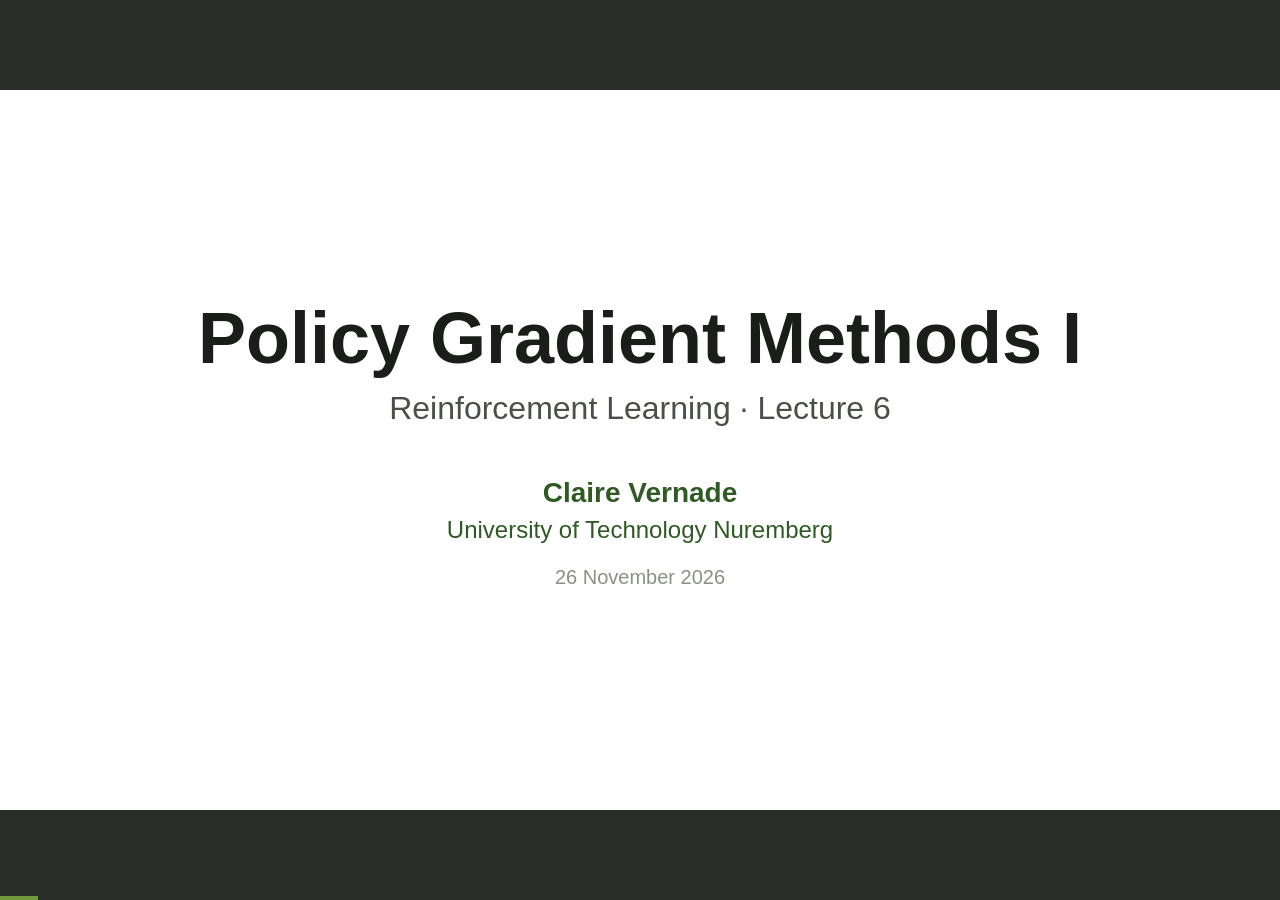
==== commit d612a734: "Publish Policy Gradient Methods I lecture" ====
--- a/lecture-06-policy-gradient-1/index.html
+++ b/lecture-06-policy-gradient-1/index.html
@@ -6,6 +6,34 @@
 <title>Policy Gradient Methods I</title>
 <link rel="stylesheet" href="../assets/katex/katex.min.css">
 <link rel="stylesheet" href="../assets/theme.css">
+<style>
+  .slide table.caus-table { font-size: 24px; }
+  .slide table.caus-table th, .slide table.caus-table td { text-align: center; padding: 8px 22px; }
+  .caus-table td.keep { color: var(--accent); font-weight: 700; background: var(--accent-bg); }
+  .caus-table td.drop { color: var(--ink-faint); background: var(--paper-warm); font-size: .8em; }
+  .deck > .slide-hidden { display: none; }
+  .pg-hl { background: #fff2a8; border-radius: 4px; padding: 0 3px; }
+  .slide table.tw-table { font-size: 21px; margin-top: 4px; }
+  .slide table.tw-table th, .slide table.tw-table td { text-align: center; padding: 6px 12px; }
+  .slide table.tw-table th:first-child { text-align: left; color: var(--ink); font-weight: 600; }
+  .slide table.tw-table td.avg { color: var(--blue); font-weight: 700; background: var(--blue-bg); }
+  .slide table.map-table { font-size: 18px; border: 0; }
+  .slide table.map-table td { border: 0; padding: 3px 6px; vertical-align: top; text-align: left; }
+  .slide table.map-table td:first-child { white-space: nowrap; }
+  .pg-sol-wrap { position: relative; }
+  .pg-sol-btn { font: 600 16px var(--font-text); padding: 5px 14px; border-radius: 8px; border: 1.5px solid var(--warm); background: #fff; color: var(--warm); cursor: pointer; }
+  .pg-sol-btn:hover { background: var(--warm-bg); }
+  .pg-sol { display: none; position: absolute; left: 0; right: 0; bottom: 0; margin: 0; z-index: 5; cursor: pointer;
+            background: #fff; border: 2px solid var(--warm); border-left: 6px solid var(--warm); box-shadow: 0 8px 24px rgba(0,0,0,.18); font-size: 22px; }
+  .pg-sol > .box-title { color: var(--warm); }
+  .pg-sol-wrap.open .pg-sol { display: block; }
+  @media print { .pg-sol-btn { display: none; } }
+  .pg-stack { font-size: 24px; }
+  .pg-stack .pg-step .katex-display { margin: 0.15em 0; text-align: left; }
+  .pg-stack .pg-step .katex-display > .katex { text-align: left; padding-left: 6px; }
+  .pg-stack .pg-note { font-size: 16px; color: var(--ink-soft); padding-left: 30px; margin: -2px 0 6px; line-height: 1.3; }
+  .pg-stack .box { margin-top: 8px; font-size: 21px; padding-top: 10px; padding-bottom: 10px; }
+</style>
 </head>
 <body data-lecture="RL · Lecture 6 · Policy Gradient Methods I" data-author="Claire Vernade">
 <main class="deck">
@@ -25,25 +53,22 @@
   <h2>Today</h2>
   <div class="cols c-60-40 middle">
     <ol>
-      <li><b>From values to policies</b>: why optimise $\pi$ directly?</li>
-      <li><b>Another perspective on RL</b>: the occupancy measure $d^\pi$</li>
-      <li><b>The policy gradient theorem</b></li>
+      <li><b>The problem</b>: a parametrised policy and its value $J(\theta)$</li>
+      <li><b>Black-box search</b>: the cross-entropy method</li>
+      <li><b>The gradient, from trajectories</b>: the log-derivative trick</li>
       <li><b>REINFORCE</b>: Monte Carlo policy gradient</li>
-      <li><b>Variance</b> and <b>baselines</b></li>
+      <li><b>Variance</b> and <b>causality</b></li>
     </ol>
     <div class="box theorem"><span class="box-title">Today's question</span>
-      Can we improve a parametrised policy $\pi_\theta$ by <b>gradient ascent</b> on its expected return, using <b>sampled episodes only</b>?</div>
-  </div>
-  <aside class="notes">Three lectures on policy gradient. Today: the unregularised problem, the PG theorem, REINFORCE and baselines. Next week: actor–critic and the regularised view. Then SAC, DDPG/TD3, TRPO.</aside>
-</section>
-
-<!-- =====================================================================
-     1 · FROM VALUES TO POLICIES
-     ===================================================================== -->
+      Can we improve a parametrised policy $\pi_\theta$ directly, using <b>sampled trajectories only</b>?</div>
+  </div>
+  <aside class="notes">Three lectures on policy gradient. Today everything is built from whole trajectories: no value function, no Bellman equation. Next week: the state-action view (occupancy measure, PG theorem with Q), learned baselines and actor–critic.</aside>
+</section>
+
 <section class="slide section">
   <div class="num">Part 1</div>
-  <h2>From values to policies</h2>
-  <p>What we have done so far, and what bothers us about it.</p>
+  <h2>The problem</h2>
+  <p>A parametrised policy, one number to maximise, and a running example we can draw.</p>
 </section>
 
 <section class="slide">
@@ -64,72 +89,6 @@
 </section>
 
 <section class="slide">
-  <h2><span class="kicker">Recap</span>Value-based deep RL: learn $Q$, act greedily</h2>
-  <div class="cols c-60-40">
-    <div>
-      <p>Parametrise $Q_w(s,a)$ (a neural network). Minimise the <b>Bellman error</b> on transitions $(S,A,R,S')$:</p>
-      <div class="eq-big">$$\mathcal{L}(w) = \E\Big[\big(\underbrace{R + \gamma \max_{a'} Q_{\textcolor{#b5541c}{w}}(S',a')}_{\text{target}} - Q_{\textcolor{#2b5b84}{w}}(S,A)\big)^2\Big]$$</div>
-      <p class="fragment">Then act with $\pi(s) = \argmax_a Q_w(s,a)$, plus $\varepsilon$-greedy exploration.</p>
-    </div>
-    <div class="box algo fragment" style="font-size:21px"><span class="box-title">DQN (Mnih et al., 2015)</span>
-      <ol>
-        <li>Act $\varepsilon$-greedily w.r.t. $Q_w$, store transitions in a replay buffer</li>
-        <li>Sample a mini-batch, regress $Q_w(S,A)$ on $R + \gamma \max_{a'} Q_{\textcolor{#b5541c}{w^-}}(S',a')$</li>
-        <li>Every $C$ steps: $w^- \leftarrow w$</li>
-      </ol>
-    </div>
-  </div>
-  <aside class="notes">The students saw DQN with Chris. Just recall the loss and the target network; the next slide is the point.</aside>
-</section>
-
-<section class="slide">
-  <h2>The same $Q$ appears twice</h2>
-  <div class="cols">
-    <div>
-      $$\big(R + \gamma \max_{a'} Q_{\textcolor{#b5541c}{w}}(S',a') - Q_{\textcolor{#2b5b84}{w}}(S,A)\big)^2$$
-      <ul>
-        <li class="fragment">The <b>target moves</b> when we update $w$: we chase our own tail.</li>
-        <li class="fragment">The true gradient of $\mathcal{L}$ also differentiates the target (and needs two independent samples of $S'$). In practice we <b>ignore</b> it: a <em>semi-gradient</em>, not the gradient of any fixed objective.</li>
-        <li class="fragment">Fix: freeze a copy $w^-$ → <b>two networks</b>, plus tricks (replay, Double DQN, …).</li>
-      </ul>
-    </div>
-    <div>
-      <ul>
-        <li class="fragment">We fit $Q$ <b>everywhere and precisely</b>, but we only use the <b>ordering</b> of actions in each state.</li>
-        <li class="fragment">$w \mapsto \argmax_a Q_w(s,a)$ is <b>discontinuous</b>: a tiny change of $w$ can flip the policy.</li>
-        <li class="fragment">$\max_{a'}$ is hard when actions are <b>continuous</b> (a robot joint torque).</li>
-      </ul>
-      <div class="box discuss fragment"><span class="box-title">Today</span>
-        Can we optimise the <b>policy itself</b>, with an objective that does not depend on itself?</div>
-    </div>
-  </div>
-  <aside class="notes">This is the motivation: Q is an intermediate object, and its regression problem is self-referential. J(θ) is a fixed objective: the only thing that moves when θ changes is the data distribution. We will see that the data distribution is exactly the problem, and the PG theorem is exactly the solution.</aside>
-</section>
-
-<section class="slide">
-  <h2>Policy search: optimise $\pi_\theta$ directly</h2>
-  <div class="eq-big">$$\max_{\theta \in \R^p} \; J(\theta), \qquad \theta_{k+1} = \theta_k + \alpha \, \nabla_\theta J(\theta_k)$$</div>
-  <div class="cols">
-    <div class="box theorem fragment"><span class="box-title">Why it is attractive</span>
-      <ul class="small">
-        <li>One <b>fixed objective</b>: the expected return, nothing else</li>
-        <li><b>Smooth</b>: a small step in $\theta$ is a small change of behaviour</li>
-        <li><b>Stochastic</b> policies come for free (exploration, partial observability, games)</li>
-        <li><b>Continuous actions</b>: no $\max_a$ to compute</li>
-      </ul>
-    </div>
-    <div class="box practice fragment"><span class="box-title">What we will pay</span>
-      <ul class="small">
-        <li>$J$ is <b>not concave</b> in $\theta$: local optima, plateaus</li>
-        <li><b>On-policy</b>: data must come from the current $\pi_\theta$</li>
-        <li>Gradient estimates have <b>high variance</b> (second half of today)</li>
-      </ul>
-    </div>
-  </div>
-  <p class="fragment">Main obstacle: <b>how do we compute $\nabla_\theta J$?</b> $J$ depends on $\theta$ through the trajectories, which also depend on the unknown $\crew{P}$.</p>
-</section>
-
-<section class="slide">
   <h2>Parametrised policies</h2>
   <div class="cols c-60-40">
     <div>
@@ -138,7 +97,7 @@
         <tr><td>tabular softmax</td><td>$\propto \exp(\theta_{s,a})$, $\;\theta \in \R^{|\S|\times|\A|}$</td></tr>
         <tr><td>linear softmax</td><td>$\propto \exp(\theta^\top \phi(s,a))$</td></tr>
         <tr><td>neural softmax</td><td>$\propto \exp(f_\theta(s)_a)$: a network with $|\A|$ outputs</td></tr>
-        <tr><td>Gaussian (continuous $a$)</td><td>$\mathcal{N}\big(\mu_\theta(s), \sigma^2\big)$</td></tr>
+        <tr><td>Gaussian<br>(continuous actions)</td><td>$\mathcal{N}\big(\mu_\theta(s), \sigma^2\big)$</td></tr>
       </table>
       <p class="small fragment" style="margin-top:14px">Requirement: $\pi_\theta(a|s)$ is <b>differentiable</b> in $\theta$ (and positive wherever we need to explore).</p>
     </div>
@@ -163,127 +122,283 @@
   <aside class="notes">Emphasise: for a neural softmax policy the architecture can be identical to DQN; the difference is only what the outputs mean and how they are trained.</aside>
 </section>
 
-<!-- =====================================================================
-     2 · OCCUPANCY MEASURE
-     ===================================================================== -->
+<section class="slide">
+  <h2><span class="kicker">Running example</span>A policy with two parameters</h2>
+  <div class="cols" style="grid-template-columns: 500px 1fr; gap: 36px">
+    <div>
+      <p class="small">Two hand-made features, one per behaviour:</p>
+      <ul class="small">
+        <li>$\phi_{\text{big}}(s,a) = 1$ if $a$ is the first move of the shortest route from $s$ to the <b>big</b> exit, else $0$</li>
+        <li>$\phi_{\text{small}}(s,a) = 1$ if $a$ is the first move of the shortest route to the <b>small</b> exit, else $0$</li>
+      </ul>
+      <p class="small">A linear softmax policy on these features:</p>
+      <div style="font-size:21px">$$\pi_\theta(a|s) \;\propto\; \exp\big(\theta_{\text{big}}\,\phi_{\text{big}}(s,a) + \theta_{\text{small}}\,\phi_{\text{small}}(s,a)\big)$$</div>
+      <p class="small">Two numbers: $\theta = (\theta_{\text{big}}, \theta_{\text{small}}) \in \R^2$, the weight given to each behaviour.</p>
+    </div>
+    <div>
+      <div class="cols" style="gap:18px; grid-template-columns: 235px 235px">
+        <figure><div class="maze vertical" data-policy="big" data-values="none" data-arrows="policy" data-size="235" data-labels="ids"></div><figcaption>$\phi_{\text{big}} = 1$ on these actions</figcaption></figure>
+        <figure><div class="maze vertical" data-policy="small" data-values="none" data-arrows="policy" data-size="235" data-labels="ids"></div><figcaption>$\phi_{\text{small}} = 1$ on these actions</figcaption></figure>
+      </div>
+      <ul class="small" style="margin-top:10px">
+        <li class="fragment">$\theta = (0,0)$: all logits $0$, the <b>uniform</b> policy.</li>
+        <li class="fragment">$\theta = (5, 0)$: in $s_1$, $\pi(\rightarrow|s_1) = e^5/(e^5+3) \approx 0.98$: follows the big route. Negative weights mean "avoid".</li>
+        <li class="fragment">The two features agree only in $s_3$, $s_4$, $s_{12}$.</li>
+      </ul>
+    </div>
+  </div>
+  <aside class="notes">Why this parametrisation: (1) two parameters, so we can draw J(θ) and every update in the plane; (2) it is a genuine linear softmax policy, the score is φ(s,a) − E_π[φ(s,·)]; (3) it contains near-optimal policies (θ_big → ∞) and a local optimum (θ_small → ∞), so it shows the non-concavity of J with only two numbers; (4) the same family is used in every demo today: CEM, the REINFORCE cloud, baselines, REINFORCE runs. Shortest routes are computed by breadth-first search in the maze; ties are broken in the order ↑ → ↓ ←, which is why s1 points up (not right) for the small exit.</aside>
+</section>
+
+<section class="slide">
+  <h2><span class="kicker">Running example</span>The landscape $J(\theta)$</h2>
+  <div class="pg-lab" data-mode="landscape" data-maze="1" data-legend="1" data-theta="-1,2" data-size="340" data-maze-size="225"
+       data-caption="<b>Colour:</b> $J(\theta) = V^{\pi_\theta}(s_1)$, computed exactly from the model (Lecture 2). The agent never sees this picture.<br><b>Click</b> on the landscape to pick a $\theta$: the maze shows the policy $\pi_\theta$."
+       data-footer="<div class='box discuss' style='margin-top:12px'><span class='box-title'>Discuss with your neighbour</span>Suppose you start at $\theta_0$, somewhere in one of the basins. How would you improve your policy?</div>"></div>
+  <aside class="notes">Click a few points: bottom right (θ_big large) the arrows follow the big route, J → 5γ⁵ ≈ 2.95; top left the small route, J → γ·1 = 0.9; bottom left (both negative) the policy avoids both routes and wanders, J ≈ 0; at the origin the uniform policy, J = 0.52; at (4, 4) both behaviours equally weighted, the small exit wins (J ≈ 0.89). Two basins separated by a ridge just left of the uniform policy: exact gradient ascent from (0, 0) reaches the big exit, from (−0.25, 0) the small exit. J is not concave, even with two parameters. θ₀ = (−1, 2) is in the small-exit basin. Expected answers: try nearby θ and keep what works (CEM, next), or follow the slope (gradient, Part 3).</aside>
+</section>
+
 <section class="slide section">
   <div class="num">Part 2</div>
-  <h2>Another perspective on RL</h2>
-  <p>Where does a policy spend its time? The occupancy measure.</p>
-</section>
-
-<section class="slide">
-  <h2>Unpacking $J(\pi)$</h2>
-  <p>Write $r(s,a) = \E[R_{t+1} \mid S_t = s, A_t = a]$ and swap the sums:</p>
-  <div class="eq-big">
-  $$\begin{aligned}
-  J(\pi) &= \sum_{t=0}^\infty \gamma^t\, \E_\pi\big[r(S_t, A_t)\big]
-  \htmlClass{fragment}{{}= \sum_{t=0}^\infty \gamma^t \sum_{s,a} \P_\pi(S_t = s, A_t = a)\, r(s,a)} \\
-  &\htmlClass{fragment}{{}= \sum_{s,a} \Big[\sum_{t=0}^\infty \gamma^t\, \P_\pi(S_t = s, A_t = a)\Big] r(s,a)}
-  \htmlClass{fragment}{{}= \frac{1}{1-\gamma} \sum_{s,a} \cpol{d^\pi(s,a)}\, r(s,a)}
-  \end{aligned}$$</div>
-  <div class="box definition fragment"><span class="box-title">Discounted occupancy measure</span>
-    $$d^\pi(s,a) \;=\; (1-\gamma) \sum_{t=0}^\infty \gamma^t\, \P_\pi(S_t = s, A_t = a \mid S_0 \sim \rho), \qquad J(\pi) = \frac{1}{1-\gamma}\,\big\langle d^\pi, r \big\rangle$$
-  </div>
-  <aside class="notes">KaTeX \class fragments may not animate; if so, the whole derivation shows at once, which is fine. Insist: the reward r is fixed; everything that depends on π is now in d^π.</aside>
-</section>
-
-<section class="slide">
-  <h2>What is $d^\pi$?</h2>
-  <div class="cols">
-    <div>
+  <h2>Black-box policy search</h2>
+  <p>Before computing any gradient: try parameters, keep the good ones.</p>
+</section>
+
+<section class="slide">
+  <h2>Policy search without gradients</h2>
+  <div class="cols c-60-40">
+    <div>
+      <p>We cannot write $J(\theta)$ down, but we can <b>evaluate</b> it: run $\pi_\theta$ for $M$ trajectories and average their returns.</p>
+      <div class="eq-big">$$\hat J(\theta) = \frac{1}{M}\sum_{i=1}^M R(\tau_i), \qquad \tau_i \sim p_\theta, \qquad \E\big[\hat J(\theta)\big] = J(\theta)$$</div>
       <ul>
-        <li>A <b>probability distribution</b> on $\S \times \A$: $\;\sum_{s,a} d^\pi(s,a) = (1-\gamma)\sum_t \gamma^t = 1$.</li>
-        <li class="fragment">It factorises: $\;d^\pi(s,a) = d^\pi(s)\, \pi(a|s)$, with $d^\pi(s) = \sum_a d^\pi(s,a)$.</li>
-        <li class="fragment"><b>Discounted fraction of time</b> spent in $(s,a)$. Early visits count more.</li>
-        <li class="fragment"><b>How to sample from it:</b> draw $T \sim \text{Geometric}(1-\gamma)$, i.e. $\P(T = t) = (1-\gamma)\gamma^t$, run $\pi$ for $T$ steps, output $(S_T, A_T)$.</li>
-      </ul>
-    </div>
-    <div>
-      <div class="box theorem fragment"><span class="box-title">RL in one line</span>
-        $$\max_\pi \; \frac{1}{1-\gamma}\,\big\langle \cpol{d^\pi}, \crew{r} \big\rangle$$
-        Choose <b>where to spend your time</b>, knowing $r$ is fixed.
-      </div>
-      <p class="small fragment">In the maze the exits are <b>absorbing</b> ($P(G|G,a) = 1$, reward $0$). After exiting, the remaining discounted mass sits at the exit.</p>
-    </div>
-  </div>
-  <aside class="notes">The geometric-time interpretation is useful later: an unbiased sample of d^π costs one (truncated) episode.</aside>
-</section>
-
-<section class="slide">
-  <h2><span class="kicker">Maze</span>The occupancy measure of a few policies</h2>
-  <div class="occupancy" data-policy="uniform" data-gamma="0.9" data-size="390"></div>
-  <aside class="notes">Uniform: most mass near the start and the small exit is reached often (d(small) ≈ 0.43). "→ big exit": mass flows along the route. Play with γ: small γ concentrates d on the start state. Then "+100 episodes": the estimated d̂ approaches d. This is the bridge: anything written as an expectation under d^π can be estimated from episodes.</aside>
-</section>
-
-<section class="slide">
-  <h2>Policies and occupancy measures are the same thing</h2>
-  <div class="box theorem"><span class="box-title">Theorem (flow constraints)</span>
-    A vector $d \ge 0$ on $\S\times\A$ is the occupancy measure of some policy <b>if and only if</b>, for every $s'$,
-    $$\sum_{a} d(s',a) \;=\; (1-\gamma)\,\rho(s') \;+\; \gamma \sum_{s,a} \crew{P(s'|s,a)}\, d(s,a).$$
-    The policy is then recovered as $\;\pi_d(a|s) = d(s,a) \,/\, \sum_b d(s,b)$.
-  </div>
-  <div class="cols">
-    <div class="fragment">
-      <p><b>Consequence:</b> RL is a <b>linear program</b>
-      $$\max_{d \ge 0} \; \langle d, r \rangle \quad \text{s.t. flow constraints}$$</p>
-    </div>
-    <div class="fragment">
+        <li class="fragment">Treat $\theta \mapsto \hat J(\theta)$ as a <b>noisy black box</b>: zero-order optimisation.</li>
+        <li class="fragment">Many options: hill climbing, finite differences, Nelder–Mead, <b>evolution strategies</b>…</li>
+        <li class="fragment">$\pi_\theta$ does not even need to be <b>differentiable</b>.</li>
+      </ul>
+    </div>
+    <div class="box discuss fragment"><span class="box-title">Discuss with your neighbour</span>
+      A trajectory contains every state, action and reward. What does $\hat J(\theta)$ keep of it?</div>
+  </div>
+  <aside class="notes">Finite differences in one line if asked: ∂J/∂θ_k ≈ (Ĵ(θ + ε u_k) − Ĵ(θ))/ε needs p + 1 noisy evaluations per gradient. Kohl &amp; Stone (2004) tuned the 12 gait parameters of an Aibo robot dog this way. Answer to the question: only one number per trajectory, R(τ).</aside>
+</section>
+
+<section class="slide">
+  <h2>The cross-entropy method (CEM)</h2>
+  <div class="cols c-60-40">
+    <div class="box algo" style="font-size:22px"><span class="box-title">CEM</span>
+      Initialise a search distribution $\mathcal{N}(\mu, \operatorname{diag}\sigma^2)$ over $\theta \in \R^p$
+      <ol>
+        <li>Sample a population $\theta_1, \dots, \theta_N \sim \mathcal{N}(\mu, \operatorname{diag}\sigma^2)$</li>
+        <li>Score each one: $\hat J(\theta_n)$ from $M$ trajectories</li>
+        <li>Keep the $k$ best: the <b>elites</b></li>
+        <li>Refit $\mu, \sigma$: mean and standard deviation of the elites, per coordinate (plus a small noise floor)</li>
+        <li>Go to 1</li>
+      </ol>
+    </div>
+    <div>
       <ul class="small">
-        <li>"Mass in = mass out": the discounted flow out of $s'$ equals what starts there plus what flows in.</li>
-        <li>The objective is <b>linear in $d$</b>, but <b>not</b> in $\pi$ or $\theta$.</li>
-        <li>Its dual has one variable per state… they are the values $V(s)$ (next week).</li>
-      </ul>
-    </div>
-  </div>
-  <aside class="notes">Proof sketch in the appendix. Do not dwell on the LP today: it is the backbone of next week's regularised view (entropy regulariser on d → soft Bellman equations, TRPO/REPS as mirror descent, Neu et al. 2017).</aside>
+        <li class="fragment">The randomness is in the <b>parameters</b>, not in the actions: each candidate $\theta_n$ is a whole policy.</li>
+        <li class="fragment">Step 4 is maximum likelihood on the elites: it minimises the cross-entropy between the elite sample and the search distribution.</li>
+        <li class="fragment">Cost: $N \times M$ trajectories per iteration.</li>
+        <li class="fragment">Classic results: Tetris (Szita &amp; Lőrincz, 2006). Refined versions: CMA-ES.</li>
+      </ul>
+    </div>
+  </div>
+  <aside class="notes">Rubinstein (1999) for the method. The noise floor keeps σ from collapsing too early (Szita &amp; Lőrincz call it "noisy CEM").</aside>
+</section>
+
+<section class="slide">
+  <h2><span class="kicker">Maze</span>CEM on the running example</h2>
+  <div class="pg-lab" data-mode="cem" data-theta="0,0" data-sigma="2" data-pop="20" data-elite="5" data-evals="5" data-size="430"
+       data-caption="The two-parameter policy from Part 1. Each <b>dot</b> is a candidate $\theta_n$; <b>yellow</b> dots are the elites. Ellipses: the search distribution at $1\sigma$ and $2\sigma$. Background: the landscape $J(\theta)$, which CEM never sees."></div>
+  <aside class="notes">Start at μ = (0, 0) (the uniform policy), σ = 2. Alternate "sample population" and "refit to elites" twice, slowly; then "iterate ×5". Over 40 seeds, this setting reaches the big exit every time after 15 iterations, using 1500 trajectories (20 candidates × 5 trajectories × 15). Point out that J is bimodal: candidates near the small-exit plateau score ≈ 0.9 and are outscored. Here, in 2D, CEM works very well. The question is how it scales with p.</aside>
+</section>
+
+<section class="slide">
+  <h2>What CEM ignores</h2>
+  <ul>
+    <li><b>One number per trajectory</b>: $R(\tau)$. Which actions were good, and when? Lost.</li>
+    <li class="fragment">The population must explore every direction of $\R^p$. Fine for $p = 2$ or $p = 12$ (a robot gait), hard for a network with $10^6$ weights.</li>
+    <li class="fragment">But: simple, parallel, robust to noise, works for non-differentiable policies. Evolution strategies remain a strong baseline (Salimans et al., 2017).</li>
+  </ul>
+  <div class="spacer"></div>
+  <div class="box discuss fragment"><span class="box-title">Discuss with your neighbour</span>
+    Other (better) ideas?</div>
+  <aside class="notes">Collect ideas. Two we follow next: perturb one coordinate at a time (finite differences), or use the actions we took (log-derivative trick). CEM increases the likelihood of the parameters that worked; policy gradient will increase the likelihood of the actions that worked.</aside>
+</section>
+
+<section class="slide section">
+  <div class="num">Part 3</div>
+  <h2>The gradient, from trajectories</h2>
+  <p>Use what CEM throws away: the actions we took.</p>
 </section>
 
 <section class="slide">
   <h2>So, what is $\nabla_\theta J(\theta)$?</h2>
-  <div class="eq-big">$$J(\theta) = \frac{1}{1-\gamma}\sum_{s,a} \cpol{d^{\pi_\theta}(s)}\;\cpol{\pi_\theta(a|s)}\; r(s,a)$$</div>
-  <p>$\theta$ acts on the return in <b>two</b> ways:</p>
+  <div class="eq-big">$$J(\theta) = \E_{\tau \sim p_\theta}\big[R(\tau)\big] = \sum_\tau \cpol{p_\theta(\tau)}\, R(\tau), \qquad R(\tau) = \sum_{t} \gamma^t R_{t+1}$$</div>
   <ul>
-    <li class="fragment"><b>Directly</b>: which actions we choose in each state, $\pi_\theta(a|s)$. We know this function, we can differentiate it.</li>
-    <li class="fragment"><b>Indirectly</b>: which states we visit, $d^{\pi_\theta}(s)$. This goes through the dynamics $\crew{P}$, which we <b>don't know</b>.</li>
+    <li class="fragment">The return $R(\tau)$ of a <b>given</b> trajectory does not depend on $\theta$. The parameters only change <b>which trajectories we see</b>, through $p_\theta(\tau)$.</li>
+    <li class="fragment">$p_\theta(\tau) = \crew{\rho(S_0)} \prod_t \cpol{\pi_\theta(A_t|S_t)}\, \crew{P(S_{t+1}|S_t,A_t)}$: a part we know and can differentiate, and the dynamics, which we don't know.</li>
   </ul>
   <div class="box discuss fragment"><span class="box-title">Discuss with your neighbour</span>
-    Naively, $\nabla_\theta J$ requires $\nabla_\theta d^{\pi_\theta}(s)$: how a change of policy here changes the visit frequencies everywhere. Can we hope to estimate that from episodes?</div>
-  <aside class="notes">Let them think. Answer: you would need finite differences over θ, i.e. many episodes per parameter. The PG theorem says: you never need ∇d. That's the miracle.</aside>
-</section>
-
-<!-- =====================================================================
-     3 · THE POLICY GRADIENT THEOREM
-     ===================================================================== -->
-<section class="slide section">
-  <div class="num">Part 3</div>
-  <h2>The policy gradient theorem</h2>
-  <p>First, suppose someone gives us $\nabla_\theta J$. Then, compute it.</p>
-</section>
-
-<section class="slide">
-  <h2><span class="kicker">Maze</span>Gradient ascent, with an oracle for $\nabla_\theta J$</h2>
-  <p class="small" style="margin-bottom:10px">Tabular softmax $\pi_\theta(a|s) \propto e^{\theta_{s,a}}$, start from $\theta_0 = 0$ (uniform policy), $\gamma = 0.9$, exact gradient.</p>
-  <div class="pg-ascent" data-alpha="1" data-gamma="0.9" data-size="350" data-chart-width="600" data-chart-height="260"></div>
-  <aside class="notes">Press ×10 a few times. A long plateau near the small-exit value, then a jump to the big exit around k ≈ 30–50. Toggle "show V^π". Ask: why is it so slow at the start? Because d(s) is tiny for states on the big route: the gradient in a state is proportional to how often we visit it (formula in a few slides). Try α = 10: much faster. Gradient ascent works, so the question is only how to get the gradient.</aside>
-</section>
-
-<section class="slide">
-  <h2>Warm-up: one step (a bandit)</h2>
-  <p>One decision $A \sim \pi_\theta$, reward $r(A)$. Then $J(\theta) = \sum_a \pi_\theta(a)\, r(a)$ and</p>
-  <div class="eq-big">$$\nabla_\theta J(\theta) = \sum_a \nabla_\theta \pi_\theta(a)\, r(a)
-  \htmlClass{fragment}{{}= \sum_a \pi_\theta(a)\, \frac{\nabla_\theta \pi_\theta(a)}{\pi_\theta(a)}\, r(a)}
-  \htmlClass{fragment}{{}= \E_{A \sim \pi_\theta}\big[\, r(A)\, \nabla_\theta \log \pi_\theta(A)\,\big]}$$</div>
-  <div class="cols">
-    <div class="box theorem fragment"><span class="box-title">Log-derivative trick</span>
-      $\nabla \pi = \pi\, \nabla \log \pi$. The gradient of an expectation becomes an <b>expectation</b>. We can estimate it with samples:
-      $$\hat g = r(A)\, \nabla_\theta \log \pi_\theta(A), \qquad A \sim \pi_\theta.$$
-    </div>
-    <div class="fragment">
-      <p><b>Score function</b> $\nabla_\theta \log \pi_\theta(a)$: the direction in $\theta$ that makes $a$ more likely.</p>
-      <p class="small">$\hat g$ pushes up the probability of the action we took, in proportion to the reward it got: "<b>reinforce</b>" what worked.</p>
-    </div>
-  </div>
+    How could we estimate $\nabla_\theta J(\theta)$ without knowing $\crew{P}$?</div>
+  <aside class="notes">Two ideas follow: perturb θ and compare returns (finite differences), or differentiate p_θ(τ) itself (log-derivative trick).</aside>
+</section>
+
+<section class="slide">
+  <h2>Idea 1: finite differences</h2>
+  <div class="cols c-60-40">
+    <div>
+      <div class="box definition"><span class="box-title">Finite-difference gradient</span>
+        For each coordinate $k = 1, \dots, p$ of $\theta$, perturb it by a small $\varepsilon$ and compare the returns:
+        $$\frac{\partial J}{\partial \theta_k}(\theta) \;\approx\; \frac{\hat J(\theta + \varepsilon\, e_k) - \hat J(\theta)}{\varepsilon},$$
+        where $e_k$ is the $k$-th unit vector and $\hat J$ is the average return of $M$ trajectories.
+      </div>
+      <ul class="small">
+        <li class="fragment"><b>Cost</b>: $p + 1$ policies to evaluate, $M$ trajectories each: $(p+1)M$ trajectories for <b>one</b> gradient step.</li>
+        <li class="fragment"><b>Noise</b>: the errors of $\hat J$ are divided by $\varepsilon$. Small $\varepsilon$: huge noise. Large $\varepsilon$: not a gradient any more.</li>
+        <li class="fragment">Works for any policy, differentiable or not.</li>
+      </ul>
+    </div>
+    <div>
+      <p class="small fragment"><b>Example</b>: Kohl &amp; Stone (2004) tuned the 12 gait parameters of an Aibo robot dog this way, timing each gait on the field.</p>
+      <div class="box discuss fragment"><span class="box-title">Idea 2</span>
+        Can we get the <b>whole</b> gradient from the trajectories of $\pi_\theta$ alone, without perturbing $\theta$?</div>
+    </div>
+  </div>
+  <aside class="notes">Same flavour as CEM: θ is evaluated as a black box, one number per trajectory. In the running example p = 2, so 3 policies per step; for a network, millions.</aside>
+</section>
+
+<section class="slide">
+  <h2>Idea 2: write the gradient as an expectation</h2>
+  <div class="cols" style="grid-template-columns: 410px 1fr; gap: 40px">
+    <div>
+      <p class="small" style="margin-bottom:6px">Simplest case first: a <b>one-step MDP</b>. In state $s$, pick $a \sim \pi_\theta(\cdot|s)$, receive $r(s,a)$, the episode ends.</p>
+      <figure>
+        <svg viewBox="0 0 400 180" width="380" height="171" aria-label="One state s with K actions a_1 to a_K, each giving a reward r(s, a_k)">
+          <defs><marker id="l6os" viewBox="0 0 10 10" refX="8" refY="5" markerWidth="6" markerHeight="6" orient="auto"><path d="M0,0L10,5L0,10z" fill="#2f5a24"/></marker></defs>
+          <circle cx="50" cy="90" r="32" fill="#eef3e6" stroke="#2f5a24" stroke-width="2.5"/>
+          <text x="50" y="98" font-size="24" text-anchor="middle" fill="#1b1d1a" font-style="italic">s</text>
+          <g font-size="17" fill="#1b1d1a">
+            <line x1="82" y1="80" x2="250" y2="24" stroke="#2f5a24" stroke-width="2.5" marker-end="url(#l6os)"/>
+            <line x1="83" y1="88" x2="250" y2="72" stroke="#2f5a24" stroke-width="2.5" marker-end="url(#l6os)"/>
+            <line x1="82" y1="102" x2="250" y2="156" stroke="#2f5a24" stroke-width="2.5" marker-end="url(#l6os)"/>
+            <text x="120" y="42" fill="#2f5a24" font-style="italic">π(a<tspan baseline-shift="sub" font-size="12">1</tspan>|s)</text>
+            <text x="120" y="152" fill="#2f5a24" font-style="italic">π(a<tspan baseline-shift="sub" font-size="12">K</tspan>|s)</text>
+            <rect x="256" y="8" width="136" height="32" rx="6" fill="#fbefe6" stroke="#b5541c"/><text x="324" y="30" text-anchor="middle"><tspan font-style="italic">a</tspan><tspan baseline-shift="sub" font-size="12">1</tspan> → r(s, a<tspan baseline-shift="sub" font-size="12">1</tspan>)</text>
+            <rect x="256" y="56" width="136" height="32" rx="6" fill="#fbefe6" stroke="#b5541c"/><text x="324" y="78" text-anchor="middle"><tspan font-style="italic">a</tspan><tspan baseline-shift="sub" font-size="12">2</tspan> → r(s, a<tspan baseline-shift="sub" font-size="12">2</tspan>)</text>
+            <text x="324" y="116" text-anchor="middle" font-size="22" fill="#8a9086">⋮</text>
+            <rect x="256" y="140" width="136" height="32" rx="6" fill="#fbefe6" stroke="#b5541c"/><text x="324" y="162" text-anchor="middle"><tspan font-style="italic">a</tspan><tspan baseline-shift="sub" font-size="12">K</tspan> → r(s, a<tspan baseline-shift="sub" font-size="12">K</tspan>)</text>
+          </g>
+        </svg>
+        <figcaption>One state, $K$ actions, one reward each</figcaption>
+      </figure>
+      <div class="box definition fragment small" data-frag="3" style="margin-top:6px"><span class="box-title">Tool: log-derivative trick</span>
+        $\nabla_\theta \pi_\theta = \pi_\theta\, \nabla_\theta \log \pi_\theta$, since $\nabla \log \pi = \nabla \pi / \pi$.<br>
+        $\nabla_\theta \log \pi_\theta(a|s)$: the <b>score function</b>.
+      </div>
+    </div>
+    <div class="pg-stack">
+      <div class="pg-step">
+        <div>$$J(\theta) = \E_{a\sim\pi_\theta(\cdot|s)}\big[r(s,a)\big] = \sum_a \pi_\theta(a|s)\, r(s,a)$$</div>
+        <div class="pg-note">the objective, written as a sum over actions</div>
+      </div>
+      <div class="pg-step fragment" data-frag="1">
+        <div>$$\nabla_\theta J(\theta) = \sum_a \htmlClass{pg-hl}{\nabla_\theta \pi_\theta(a|s)}\; r(s,a)$$</div>
+        <div class="pg-note">$r$ does not depend on $\theta$. Problem: this needs $r(s,a)$ for <b>every</b> action, and $\nabla\pi$ is not a probability.</div>
+      </div>
+      <div class="pg-step fragment" data-frag="3">
+        <div>$$\textcolor{#8a9086}{\nabla_\theta J(\theta)} = \sum_a \htmlClass{pg-hl}{\pi_\theta(a|s)\, \nabla_\theta \log \pi_\theta(a|s)}\; r(s,a)$$</div>
+        <div class="pg-note">log-derivative trick (left)</div>
+      </div>
+      <div class="pg-step fragment" data-frag="4">
+        <div>$$\textcolor{#8a9086}{\nabla_\theta J(\theta)} = \htmlClass{pg-hl}{\E_{a\sim\pi_\theta(\cdot|s)}\big[}\, \nabla_\theta \log \pi_\theta(a|s)\; r(s,a)\, \htmlClass{pg-hl}{\big]}$$</div>
+        <div class="pg-note">a sum weighted by $\pi_\theta(a|s)$ is an expectation under $\pi_\theta$</div>
+      </div>
+      <div class="box theorem fragment" data-frag="5"><span class="box-title">The gradient is an expectation</span>
+        Sample $a \sim \pi_\theta(\cdot|s)$, observe $r$: $\;\hat g = r\, \nabla_\theta \log \pi_\theta(a|s)$ is an <b>unbiased estimate</b> of $\nabla_\theta J(\theta)$, from the action we <b>took</b> only.
+      </div>
+    </div>
+  </div>
+  <aside class="notes">Same structure as Georg's slide. Two separate messages: the log-derivative trick is only a tool (left box); the point is the last line: the gradient is an expectation under our own policy, so we can estimate it by sampling. Line 2 is the problem: a sum over all actions with weights ∇π that are not probabilities. Lines 3–4 turn it into an average over actions drawn from π_θ. Intuition: ĝ pushes up the log-probability of the action we took, in proportion to its reward. Next slide: the same steps for whole trajectories.</aside>
+</section>
+
+<section class="slide">
+  <h2>Whole trajectories: the dynamics cancel</h2>
+  <div class="box definition" style="position:absolute; top:26px; right:72px; width:262px; margin:0; padding:8px 14px; font-size:19px; line-height:1.3">
+    <span class="box-title" style="font-size:13px; margin-bottom:2px">Recall</span>
+    $J(\theta) = \textstyle\sum_\tau p_\theta(\tau)\, R(\tau)$<br>
+    <span style="font-size:14px; color:var(--ink-soft)">probability of $\tau$ × its return</span>
+  </div>
+  <div class="cols" style="grid-template-columns: 410px 1fr; gap: 40px">
+    <div>
+      <p class="small" style="margin-bottom:2px">Same steps, with a <b>whole trajectory</b> $\tau$ instead of one action, and $p_\theta(\tau)$ instead of $\pi_\theta(a|s)$:</p>
+      <figure>
+          <svg viewBox="0 0 420 300" width="410" height="293" aria-label="Many possible trajectories from S_0 through grey states; one highlighted trajectory shows S_0 sampled from rho, an action A_t sampled from pi_theta at a state S_t, and the transition P to S_t+1; each trajectory ends with its return R(tau)">
+          <defs><marker id="l6ta" viewBox="0 0 10 10" refX="8" refY="5" markerWidth="5" markerHeight="5" orient="auto"><path d="M0,0L10,5L0,10z" fill="#2f5a24"/></marker><marker id="l6tp" viewBox="0 0 10 10" refX="8" refY="5" markerWidth="5" markerHeight="5" orient="auto"><path d="M0,0L10,5L0,10z" fill="#b5541c"/></marker></defs>
+          <circle cx="150" cy="190" r="8" fill="#e7e7df" stroke="#c9c9bf"/>
+          <circle cx="128" cy="250" r="8" fill="#e7e7df" stroke="#c9c9bf"/>
+          <circle cx="196" cy="215" r="8" fill="#e7e7df" stroke="#c9c9bf"/>
+          <circle cx="220" cy="150" r="8" fill="#e7e7df" stroke="#c9c9bf"/>
+          <circle cx="250" cy="250" r="8" fill="#e7e7df" stroke="#c9c9bf"/>
+          <circle cx="98" cy="200" r="8" fill="#e7e7df" stroke="#c9c9bf"/>
+          <circle cx="240" cy="110" r="8" fill="#e7e7df" stroke="#c9c9bf"/>
+          <circle cx="160" cy="140" r="8" fill="#e7e7df" stroke="#c9c9bf"/>
+          <circle cx="214" cy="270" r="8" fill="#e7e7df" stroke="#c9c9bf"/>
+          <circle cx="262" cy="190" r="8" fill="#e7e7df" stroke="#c9c9bf"/>
+          <circle cx="120" cy="170" r="8" fill="#e7e7df" stroke="#c9c9bf"/>
+
+          <circle cx="70" cy="240" r="8" fill="#e7e7df" stroke="#c9c9bf"/>
+          <path d="M46,150 Q66,181 98,200 Q126,204 150,190 Q189,178 220,150 Q235,177 262,190 L282,108" fill="none" stroke="#2f5a24" stroke-width="3.2" stroke-linecap="round" stroke-linejoin="round" opacity=".45"/>
+          <path d="M46,150 Q81,169 120,170 Q145,162 160,140 Q203,133 240,110 L282,160" fill="none" stroke="#2f5a24" stroke-width="2.4" stroke-linecap="round" stroke-linejoin="round" opacity=".45"/>
+          <path d="M46,150 Q80,206 128,250 Q166,241 196,215 Q218,240 250,250 L282,212" fill="none" stroke="#2f5a24" stroke-width="1.6" stroke-linecap="round" stroke-linejoin="round" opacity=".45"/>
+          <path d="M46,150 Q66,181 98,200 Q126,204 150,190 Q175,236 214,270 L282,264" fill="none" stroke="#2f5a24" stroke-width="1.0" stroke-linecap="round" stroke-linejoin="round" opacity=".45"/>
+          <path d="M46,150 Q77,138 98,112" fill="none" stroke="#2f5a24" stroke-width="4.5" stroke-linecap="round"/>
+          <path d="M108,107 Q133.0,96 157,94" fill="none" stroke="#2f5a24" stroke-width="4.5" stroke-dasharray="1 8" stroke-linecap="round"/>
+          <path d="M179,92 L219,76" fill="none" stroke="#b5541c" stroke-width="3" stroke-dasharray="7 4" marker-end="url(#l6tp)"/>
+          <path d="M243,68 Q262,42 282,40" fill="none" stroke="#2f5a24" stroke-width="4.5" stroke-linecap="round"/>
+          <circle cx="98" cy="112" r="11" fill="#fff" stroke="#1b1d1a" stroke-width="2"/>
+          <circle cx="168" cy="96" r="11" fill="#fff" stroke="#1b1d1a" stroke-width="2"/>
+          <circle cx="232" cy="72" r="11" fill="#fff" stroke="#1b1d1a" stroke-width="2"/>
+          <text x="94" y="142" font-size="17" text-anchor="middle" fill="#1b1d1a" font-style="italic">S<tspan baseline-shift="sub" font-size="11">1</tspan></text>
+          <text x="168" y="127" font-size="17" text-anchor="middle" fill="#1b1d1a" font-style="italic">S<tspan baseline-shift="sub" font-size="11">t</tspan></text>
+          <text x="240" y="52" font-size="17" text-anchor="middle" fill="#1b1d1a" font-style="italic">S<tspan baseline-shift="sub" font-size="11">t+1</tspan></text>
+          <line x1="162" y1="86" x2="148" y2="62" stroke="#2f5a24" stroke-width="2.5" marker-end="url(#l6ta)"/>
+          <text x="84" y="52" font-size="16" fill="#2f5a24" font-style="italic">A<tspan baseline-shift="sub" font-size="11">t</tspan> ∼ π<tspan baseline-shift="sub" font-size="11">θ</tspan>(·|S<tspan baseline-shift="sub" font-size="11">t</tspan>)</text>
+          <text x="204" y="104" font-size="17" fill="#b5541c" font-style="italic">P</text>
+          <circle cx="46" cy="150" r="22" fill="#eef3e6" stroke="#2f5a24" stroke-width="2.5"/>
+          <text x="46" y="157" font-size="19" text-anchor="middle" fill="#1b1d1a" font-style="italic">S<tspan baseline-shift="sub" font-size="11">0</tspan></text>
+          <text x="42" y="118" font-size="17" text-anchor="middle" fill="#b5541c" font-style="italic">S<tspan baseline-shift="sub" font-size="11">0</tspan> ∼ ρ</text>
+          <rect x="284" y="26" width="130" height="28" rx="6" fill="#f3d97a" stroke="#5b4300" stroke-width="2.2"/><text x="349" y="46" font-size="15" text-anchor="middle" fill="#5b4300" font-weight="700">R(τ) = 2.95</text>
+          <rect x="284" y="94" width="130" height="28" rx="6" fill="#f6c9a7" stroke="#7a3410" stroke-width="1.2"/><text x="349" y="114" font-size="15" text-anchor="middle" fill="#7a3410" font-weight="400">R(τ) = 0.90</text>
+          <rect x="284" y="146" width="130" height="28" rx="6" fill="#f3d97a" stroke="#5b4300" stroke-width="1.2"/><text x="349" y="166" font-size="15" text-anchor="middle" fill="#5b4300" font-weight="400">R(τ) = 2.39</text>
+          <rect x="284" y="198" width="130" height="28" rx="6" fill="#f6c9a7" stroke="#7a3410" stroke-width="1.2"/><text x="349" y="218" font-size="15" text-anchor="middle" fill="#7a3410" font-weight="400">R(τ) = 0.73</text>
+          <rect x="284" y="250" width="130" height="28" rx="6" fill="#fbfaf6" stroke="#8a9086" stroke-width="1.2"/><text x="349" y="270" font-size="15" text-anchor="middle" fill="#8a9086" font-weight="400">R(τ) = 0.00</text>
+          <text x="349" y="297" font-size="14" text-anchor="middle" fill="#4a4f47">line width ∝ p<tspan baseline-shift="sub" font-size="10">θ</tspan>(τ)</text>
+          </svg>
+        <figcaption>$\sum_\tau$ runs over <b>all possible</b> trajectories</figcaption>
+      </figure>
+    </div>
+    <div class="pg-stack">
+      <div class="pg-step">
+        <div>$$\nabla_\theta J(\theta) = \sum_\tau \nabla_\theta p_\theta(\tau)\, R(\tau) = \E_{\tau\sim p_\theta}\big[R(\tau)\, \htmlClass{pg-hl}{\nabla_\theta \log p_\theta(\tau)}\big]$$</div>
+        <div class="pg-note">same steps as for one action: log-derivative trick, then a weighted sum is an expectation</div>
+      </div>
+      <div class="pg-step fragment">
+        <div style="font-size:22px">$$\log p_\theta(\tau) = \log \crew{\rho(S_0)} + \sum_t \log \cpol{\pi_\theta(A_t|S_t)} + \sum_t \log \crew{P(S_{t+1}|S_t,A_t)}$$</div>
+        <div class="pg-note">$p_\theta(\tau)$ is a product of probabilities, so its log is a sum</div>
+      </div>
+      <div class="pg-step fragment">
+        <div>$$\htmlClass{pg-hl}{\nabla_\theta \log p_\theta(\tau)} = \sum_t \nabla_\theta \log \cpol{\pi_\theta(A_t|S_t)}$$</div>
+        <div class="pg-note">$\crew{\rho}$ and $\crew{P}$ do not depend on $\theta$: their gradients are $0$</div>
+      </div>
+      <div class="box theorem fragment"><span class="box-title">Policy gradient (Williams, 1992)</span>
+        $$\nabla_\theta J(\theta) = \E_{\tau \sim p_\theta}\Big[\, R(\tau) \sum_{t \ge 0} \nabla_\theta \log \pi_\theta(A_t|S_t) \Big]$$
+        <span class="small"><b>No $\crew{P}$</b>: only the scores of the actions we took, and the return. "<b>Reinforce</b>" what worked.</span>
+      </div>
+    </div>
+  </div>
+  <aside class="notes">Σ_τ is over all possible trajectories, not over sampled ones and not over time steps: it is the trajectory analogue of Σ_a on the previous slide. Sampled trajectories τ_1, …, τ_N only appear when we estimate the expectation (REINFORCE). The returns in the drawing are real values from the maze with γ = 0.9: big exit after 6 steps 2.95, after 8 steps 2.39, after 10 steps 1.94; small exit after 2 steps 0.90, after 4 steps 0.73. Technicalities (exchanging ∇ and the infinite sum) are fine for finite MDPs, bounded rewards and smooth policies. With one step this is exactly the previous slide.</aside>
 </section>
 
 <section class="slide">
@@ -295,74 +410,23 @@
     <tr class="fragment"><td>Gaussian, fixed $\sigma$</td><td>$\dfrac{a - \mu_\theta(s)}{\sigma^2}\, \nabla_\theta \mu_\theta(s)$</td></tr>
     <tr class="fragment"><td>neural network</td><td>backprop through $\log \pi_\theta(a|s)$: <code>loss = -logp(a|s) * weight</code></td></tr>
   </table>
-  <div class="box practice fragment" style="margin-top:18px"><span class="box-title">Let's practice</span>
-    Derive the linear-softmax line from $\log \pi_\theta(a|s) = \theta^\top\phi(s,a) - \log \sum_b e^{\theta^\top \phi(s,b)}$. Check that the score has mean zero: $\E_{a \sim \pi_\theta(\cdot|s)}\big[\nabla_\theta \log \pi_\theta(a|s)\big] = 0$.</div>
+  <div class="fragment pg-sol-wrap" style="margin-top:18px">
+    <div class="box practice" style="margin:0"><span class="box-title">Let's practice</span>
+      Derive the linear-softmax line from $\log \pi_\theta(a|s) = \theta^\top\phi(s,a) - \log \sum_b e^{\theta^\top \phi(s,b)}$. Check that the score has mean zero: $\E_{a \sim \pi_\theta(\cdot|s)}\big[\nabla_\theta \log \pi_\theta(a|s)\big] = 0$.
+      <div style="text-align:right; margin-top:6px"><button class="pg-sol-btn" onclick="event.stopPropagation(); this.closest('.pg-sol-wrap').classList.add('open')">Solution</button></div>
+    </div>
+    <div class="box pg-sol" onclick="event.stopPropagation(); this.closest('.pg-sol-wrap').classList.remove('open')" title="click to hide"><span class="box-title">Solution <span style="font-weight:400; letter-spacing:0; text-transform:none; float:right; color:var(--ink-faint)">click to hide</span></span>
+      $$\begin{aligned}
+      \nabla_\theta \log \pi_\theta(a|s) &= \phi(s,a) - \frac{\nabla_\theta \sum_b e^{\theta^\top\phi(s,b)}}{\sum_{b'} e^{\theta^\top\phi(s,b')}}
+      = \phi(s,a) - \sum_b \underbrace{\frac{e^{\theta^\top\phi(s,b)}}{\sum_{b'} e^{\theta^\top\phi(s,b')}}}_{=\,\pi_\theta(b|s)} \phi(s,b) \\
+      &= \phi(s,a) - \E_{b\sim\pi_\theta(\cdot|s)}\big[\phi(s,b)\big]
+      \end{aligned}$$
+      Mean zero: $\;\E_{a\sim\pi_\theta}\big[\phi(s,a)\big] - \E_{b\sim\pi_\theta}\big[\phi(s,b)\big] = 0$. In general: $\sum_a \pi_\theta \nabla_\theta \log \pi_\theta = \sum_a \nabla_\theta \pi_\theta(a|s) = \nabla_\theta 1 = 0$.
+    </div>
+  </div>
   <aside class="notes">Mean zero: Σ_a π ∇log π = Σ_a ∇π = ∇ 1 = 0. Keep this in mind: it is the reason baselines work.</aside>
 </section>
 
-<section class="slide">
-  <h2>Whole episodes: the dynamics cancel</h2>
-  <p>Probability of a trajectory $\tau = (S_0, A_0, R_1, S_1, A_1, \dots)$ under $\pi_\theta$:</p>
-  <div>$$p_\theta(\tau) = \crew{\rho(S_0)} \prod_{t\ge 0} \cpol{\pi_\theta(A_t|S_t)}\; \crew{P(S_{t+1}|S_t,A_t)}$$</div>
-  <div class="fragment">$$\nabla_\theta \log p_\theta(\tau) = \underbrace{\nabla_\theta \log \crew{\rho(S_0)}}_{0} + \sum_{t} \nabla_\theta \log \cpol{\pi_\theta(A_t|S_t)} + \sum_t \underbrace{\nabla_\theta \log \crew{P(S_{t+1}|S_t,A_t)}}_{0}$$</div>
-  <p class="fragment">Same trick on $J(\theta) = \E_{\tau \sim p_\theta}[R(\tau)]$, with $R(\tau) = \sum_t \gamma^t R_{t+1}$:</p>
-  <div class="box theorem fragment"><span class="box-title">Trajectory form</span>
-    $$\nabla_\theta J(\theta) = \E_{\tau \sim p_\theta}\Big[\, R(\tau) \sum_{t \ge 0} \nabla_\theta \log \pi_\theta(A_t|S_t) \Big]$$
-    <b>No $\crew{P}$, no $\nabla d$</b>: only the scores of the actions we took.
-  </div>
-  <aside class="notes">Technicalities (exchanging ∇ and the infinite sum/expectation) are fine for finite MDPs, bounded rewards and smooth policies.</aside>
-</section>
-
-<section class="slide">
-  <h2>The policy gradient theorem</h2>
-  <div class="box theorem"><span class="box-title">Theorem (Sutton, McAllester, Singh, Mansour, 2000)</span>
-    For any differentiable policy $\pi_\theta$,
-    $$\begin{aligned}\nabla_\theta J(\theta) &= \frac{1}{1-\gamma}\; \E_{(s,a) \sim \cpol{d^{\pi_\theta}}}\Big[\, Q^{\pi_\theta}(s,a)\; \nabla_\theta \log \pi_\theta(a|s) \Big] \\
-    &= \E_{\tau\sim p_\theta}\Big[\sum_{t\ge 0} \gamma^t\, Q^{\pi_\theta}(S_t,A_t)\, \nabla_\theta \log \pi_\theta(A_t|S_t)\Big]\end{aligned}$$
-  </div>
-  <div class="cols">
-    <div class="fragment">
-      <h3>Compare with the naive chain rule</h3>
-      <p class="small">$\nabla J = \frac{1}{1-\gamma}\sum_{s,a} \nabla\big[d^{\pi_\theta}(s)\pi_\theta(a|s)\big]\, r(s,a)$: as if we could <b>freeze $d^{\pi_\theta}$</b> and differentiate only $\pi_\theta$, at the price of replacing the immediate reward $r$ by the <b>long-term value $Q^{\pi_\theta}$</b>.</p>
-    </div>
-    <div class="box theorem fragment"><span class="box-title">Take-home</span>
-      The gradient is an <b>expectation under the policy's own data</b>. So it can be <b>estimated from sampled episodes</b>, without knowing $\crew{P}$.
-    </div>
-  </div>
-  <aside class="notes">Q accounts for all the downstream effects of changing the action in s: that is exactly what ∇d would have captured. Proof on the next slide, full details in the appendix.</aside>
-</section>
-
-<section class="slide">
-  <h2><span class="kicker">Proof</span>Five lines in matrix form</h2>
-  <p class="small">Lecture 2: $\Vpi = r^\pi + \gamma P^\pi \Vpi$ with $r^\pi(s) = \sum_a \pi(a|s) r(s,a)$, $P^\pi(s,s') = \sum_a \pi(a|s) P(s'|s,a)$. Fix a coordinate $\theta_i$, write $\partial = \partial/\partial\theta_i$.</p>
-  <div style="font-size:24px">
-  $$\begin{aligned}
-  \partial V &= \partial r^\pi + \gamma\,(\partial P^\pi)\, V + \gamma P^\pi\, \partial V
-\\
-  \htmlClass{fragment}{\partial V} &\htmlClass{fragment}{{}= (I - \gamma P^\pi)^{-1}\, q_\theta, \qquad q_\theta(s) := \sum_a \partial\pi_\theta(a|s)\Big(r(s,a) + \gamma \sum_{s'} P(s'|s,a)V(s')\Big) = \sum_a \partial\pi_\theta(a|s)\, Q(s,a)}\\
-  \htmlClass{fragment}{\partial J} &\htmlClass{fragment}{{}= \rho^\top \partial V = \rho^\top (I - \gamma P^\pi)^{-1} q_\theta}
-  \htmlClass{fragment}{{}= \frac{1}{1-\gamma}\sum_s d^\pi(s) \sum_a \partial\pi_\theta(a|s)\, Q(s,a)} \\
-  &\htmlClass{fragment}{{}= \frac{1}{1-\gamma}\sum_{s,a} d^\pi(s)\,\pi_\theta(a|s)\; Q(s,a)\; \partial \log \pi_\theta(a|s).}
-  \end{aligned}$$</div>
-  <p class="small fragment">Key identity: $\rho^\top (I - \gamma P^\pi)^{-1} = \sum_t \gamma^t \rho^\top (P^\pi)^t = \frac{1}{1-\gamma}\,(d^\pi)^\top$. The occupancy measure appears <b>as a weight</b>, never differentiated.</p>
-  <aside class="notes">This is the cleanest proof for the class because it reuses the matrix form from Lecture 2. The unrolled proof and the equivalence with the trajectory form are in the appendix.</aside>
-</section>
-
-<section class="slide">
-  <h2>Back to the maze demo</h2>
-  <p>For the tabular softmax, the score is $\mathbb{1}\{b=a\} - \pi_\theta(b|s)$, and the theorem gives</p>
-  <div class="eq-big">$$\frac{\partial J}{\partial \theta_{s,a}} \;=\; \frac{1}{1-\gamma}\; \cpol{d^{\pi_\theta}(s)}\; \pi_\theta(a|s)\; \big(Q^{\pi_\theta}(s,a) - V^{\pi_\theta}(s)\big)$$</div>
-  <ul>
-    <li class="fragment">$Q - V =: A^{\pi}(s,a)$, the <b>advantage</b>: increase actions that are better than average.</li>
-    <li class="fragment">Weighted by $d^{\pi_\theta}(s)$: states we <b>rarely visit get tiny updates</b>. This explains the plateau: the uniform policy almost never reaches the states on the big-exit route.</li>
-    <li class="fragment">With the exact gradient, this converges to the optimal policy (Agarwal et al., 2021), but it can be <b>very slow</b> (Mei et al., 2020).</li>
-  </ul>
-  <aside class="notes">The demo used exactly this formula (with η = d/(1−γ)). Note the plateau is a property of the exact gradient, before any noise.</aside>
-</section>
-
-<!-- =====================================================================
-     4 · REINFORCE
-     ===================================================================== -->
 <section class="slide section">
   <div class="num">Part 4</div>
   <h2>REINFORCE</h2>
@@ -371,254 +435,349 @@
 
 <section class="slide">
   <h2>From an expectation to a sample</h2>
-  <p>$Q^{\pi_\theta}(S_t, A_t)$ is unknown. But the return from time $t$ is an unbiased sample of it (Lecture 3, Monte Carlo):</p>
-  <div class="eq-big">$$G_t = \sum_{k \ge t} \gamma^{k-t} R_{k+1}, \qquad \E\big[G_t \mid S_t, A_t\big] = Q^{\pi_\theta}(S_t,A_t)$$</div>
-  <div class="box theorem fragment"><span class="box-title">Monte Carlo policy gradient estimate</span>
-    From one episode $\tau \sim p_\theta$:
-    $$\hat g(\tau) = \sum_{t=0}^{T-1} \gamma^t\, G_t\, \nabla_\theta \log \pi_\theta(A_t|S_t), \qquad \E\big[\hat g(\tau)\big] = \nabla_\theta J(\theta).$$
-  </div>
-  <p class="small fragment">Unbiased by the tower rule: condition on $(S_t,A_t)$ inside the trajectory form of the theorem.</p>
+  <p style="margin-bottom:4px">The gradient is an expectation over trajectories of $\pi_\theta$, so we can estimate it with <b>one specific trajectory</b>. Run $\pi_\theta$ once and record:</p>
+  <div>$$\tilde\tau = \big(S_0, A_0, R_1,\; S_1, A_1, R_2,\; \dots,\; S_{T-1}, A_{T-1}, R_T\big) \sim p_\theta$$</div>
+  <div>$$\hat g(\tilde\tau) = R(\tilde\tau) \sum_{t=0}^{T-1} \nabla_\theta \log \pi_\theta(A_t|S_t), \qquad \E_{\tilde\tau\sim p_\theta}\big[\hat g(\tilde\tau)\big] = \nabla_\theta J(\theta)$$</div>
+  <p class="small">$S_t, A_t$: the states and actions of $\tilde\tau$. $\;R(\tilde\tau) = \sum_t \gamma^t R_{t+1}$: its return, one number.</p>
+  <ul class="small">
+    <li class="fragment">No model, no value function, no Bellman equation.</li>
+    <li class="fragment">Averaging over $N$ trajectories divides the variance by $N$, and costs $N$ times more interaction.</li>
+  </ul>
+  <div class="box theorem fragment small"><span class="box-title">Compare with CEM</span>
+    CEM reinforced the <b>parameters</b> that worked; $\hat g$ reinforces the <b>actions</b> that worked.</div>
 </section>
 
 <section class="slide">
   <h2>REINFORCE (Williams, 1992)</h2>
   <div class="cols c-60-40">
-    <div class="box algo"><span class="box-title">REINFORCE</span>
+    <div class="box algo"><span class="box-title">REINFORCE, first version</span>
       <ol>
         <li>Initialise $\theta$ (e.g. uniform policy)</li>
         <li>Repeat:
           <ol>
             <li>Run $\pi_\theta$: $\;S_0, A_0, R_1, \dots, S_{T-1}, A_{T-1}, R_T$</li>
-            <li>For $t = T-1, \dots, 0$: $\;G_t = R_{t+1} + \gamma G_{t+1}$</li>
-            <li>$\theta \leftarrow \theta + \alpha \sum_{t} \gamma^t\, G_t\, \nabla_\theta \log \pi_\theta(A_t|S_t)$</li>
+            <li>$R(\tau) = \sum_{t} \gamma^t R_{t+1}$</li>
+            <li>$\theta \leftarrow \theta + \alpha\, R(\tau) \sum_{t} \nabla_\theta \log \pi_\theta(A_t|S_t)$</li>
           </ol>
         </li>
       </ol>
     </div>
     <div>
       <ul class="small">
-        <li><b>Model-free</b>, <b>on-policy</b>: the episode must come from the current $\pi_\theta$. Old episodes cannot be reused as is.</li>
-        <li class="fragment">In code: <code>loss = -sum(gamma**t * G[t] * logp[t])</code>, then let autodiff do the rest.</li>
-        <li class="fragment">Most implementations <b>drop the $\gamma^t$</b>. That is no longer the gradient of $J$ (Nota &amp; Thomas, 2020), but it often works well.</li>
-        <li class="fragment">Stochastic gradient ascent: needs decreasing $\alpha$, or mini-batches of episodes.</li>
-      </ul>
-    </div>
-  </div>
-</section>
-
-<section class="slide practice-slide">
+        <li><b>Model-free</b>, <b>on-policy</b>: the trajectory must come from the current $\pi_\theta$. Old trajectories cannot be reused as is.</li>
+        <li class="fragment">In code: <code>loss = -R * sum(logp)</code>, then let autodiff do the rest.</li>
+        <li class="fragment">Stochastic gradient ascent: decreasing $\alpha$, or mini-batches of trajectories.</li>
+        <li class="fragment">Part 5: how noisy is this in practice, and a first fix: <b>causality</b>.</li>
+      </ul>
+    </div>
+  </div>
+</section>
+
+<!-- HIDDEN (done in the exercise session). To show it: change class="slide-hidden" back to class="slide". -->
+<section class="slide-hidden practice-slide">
   <h2>Let's practice: one REINFORCE update by hand</h2>
   <div class="cols c-60-40">
     <div>
-      <p class="small">Tabular softmax, $\theta = 0$ (uniform), $\gamma = 0.9$, $\alpha = 1$. One episode:</p>
+      <p class="small">Tabular softmax, $\theta = 0$ (uniform), $\gamma = 0.9$, $\alpha = 1$. One trajectory:</p>
       <p>$$s_1 \xrightarrow{\;\rightarrow\;} s_2 \xrightarrow{\;\uparrow\;} \text{small exit } (+1)$$</p>
       <ol class="small">
-        <li>Compute $G_0$ and $G_1$.</li>
+        <li>Compute $R(\tau)$.</li>
         <li>Write the score $\nabla_{\theta_{s,\cdot}} \log \pi_\theta(a|s)$ at $\theta = 0$.</li>
         <li>Which entries of $\theta$ change, and by how much?</li>
         <li>New value of $\pi_\theta(\rightarrow|s_1)$?</li>
       </ol>
       <div class="box fragment small"><span class="box-title">Solution</span>
-        $G_1 = 1$, $G_0 = 0.9$. Score $= e_a - \tfrac14\mathbf{1}$. Weights $\gamma^0 G_0 = \gamma^1 G_1 = 0.9$, so
+        $R(\tau) = 0 + \gamma \cdot 1 = 0.9$. Score $= e_a - \tfrac14\mathbf{1}$. Both steps get weight $R(\tau) = 0.9$, so
         $\theta_{s_1,\rightarrow} = \theta_{s_2,\uparrow} = 0.675$, and the 3 other entries of rows $s_1$, $s_2$ are $-0.225$. Then $\pi(\rightarrow|s_1) = \frac{e^{0.675}}{e^{0.675} + 3e^{-0.225}} \approx 0.45$.</div>
     </div>
     <figure><div class="maze vertical" data-values="none" data-paths="1 2 g" data-size="300" data-labels="ids"></div></figure>
   </div>
-  <aside class="notes">Discussion: the episode went to the small exit, yet we increased π(→|s1), which is also the first move of the big-exit route. With r ≥ 0, every sampled action gets pushed up; only the relative sizes of the pushes carry information. This motivates baselines.</aside>
-</section>
-
-<!-- =====================================================================
-     5 · VARIANCE AND BASELINES
-     ===================================================================== -->
+  <aside class="notes">Discussion: the trajectory went to the small exit, yet we increased π(→|s1), which is also the first move of the big-exit route. With r ≥ 0, every sampled action gets pushed up; only the relative sizes of the pushes carry information. This motivates baselines.</aside>
+</section>
+
 <section class="slide section">
   <div class="num">Part 5</div>
-  <h2>Variance and baselines</h2>
+  <h2>Variance and causality</h2>
   <p>Unbiased is not enough.</p>
 </section>
 
 <section class="slide">
-  <h2>A policy with two parameters</h2>
-  <div class="cols c-60-40">
-    <div>
-      <p>Linear softmax with two features:</p>
-      <ul class="small">
-        <li>$\phi_{\text{big}}(s,a) = 1$ if $a$ is the shortest-route action to the <b>big</b> exit in $s$</li>
-        <li>$\phi_{\text{small}}(s,a) = 1$ if $a$ is the shortest-route action to the <b>small</b> exit in $s$</li>
-      </ul>
-      $$\pi_\theta(a|s) \propto \exp\big(\theta_{\text{big}}\, \phi_{\text{big}}(s,a) + \theta_{\text{small}}\, \phi_{\text{small}}(s,a)\big)$$
-      <ul class="small">
-        <li class="fragment">$\theta \in \R^2$: we can <b>draw</b> $J(\theta)$ and its gradient.</li>
-        <li class="fragment">Two basins: a local optimum (small exit, $J \approx 0.9$) and the global one ($J \to 5\gamma^5 \approx 2.95$).</li>
-        <li class="fragment">Already <b>not concave</b> with 2 parameters.</li>
-      </ul>
-    </div>
-    <figure><div class="pg-lab" data-mode="runs" data-theta="0.5,-0.5" data-size="400" data-static="1"></div></figure>
-  </div>
-  <aside class="notes">Don't click anything on this slide: it only shows the landscape and the exact gradient-ascent path from θ0 = (0.5, −0.5) (dashed). The figure on the right is interactive though, the buttons are below it.</aside>
-</section>
-
-<section class="slide">
-  <h2><span class="kicker">Maze</span>What does one episode tell us?</h2>
-  <div class="pg-lab" data-mode="cloud" data-theta="1,0" data-alpha="1" data-size="430"></div>
-  <aside class="notes">Click "sample 20" with no baseline. Black arrow: the true gradient (×α). Each dot: θ + α ĝ for a single episode. The cloud is huge and the average cosine with the true direction is close to 0 at θ = (1, 0). Many estimates point the wrong way, yet the mean (ring) is right: unbiased but very noisy. Move θ by clicking.</aside>
+  <h2><span class="kicker">Maze</span>REINFORCE in action</h2>
+  <div class="pg-lab" data-mode="live" data-kinds="full" data-theta="0.5,-0.5" data-alpha="0.5" data-steps="150" data-seed="13" data-size="370" data-maze-size="210"></div>
+  <aside class="notes">One update = one trajectory (shown on the maze, from s1) and one step θ ← θ + α R(τ) Σ ∇log π. Left: the REINFORCE path (orange) against exact gradient ascent with the same α (dashed). The black arrow is where the exact gradient would have sent us from the previous θ. Press "1 update" a few times first: the orange steps often point somewhere else than the black arrow, and a trajectory that ends at the small exit (R = 0.9) pushes θ towards the small-exit behaviour. Then "play". With the default seed (13) REINFORCE ends at the small exit (J ≈ 0.9) while exact ascent reaches 2.94. "new seed": the next seed succeeds, with a very bumpy curve. Over 100 seeds at α = 0.5: 35% of the runs end at the small exit after 150 trajectories.</aside>
+</section>
+
+<section class="slide">
+  <h2><span class="kicker">Maze</span>What does one trajectory tell us?</h2>
+  <div class="pg-lab" data-mode="cloud" data-kinds="full" data-theta="0,0" data-alpha="2" data-size="430" data-estimators="0" data-compare="0" data-convergence="1"
+       data-caption="Each <b>dot</b> is the next parameter $\theta + \alpha\, \hat g(\tau)$ after one REINFORCE step computed from a <b>single trajectory</b> $\tau$. The <b>black arrow</b> is the exact step $\theta + \alpha \nabla J(\theta)$."></div>
+  <aside class="notes">REINFORCE estimator, no baseline yet. Click "sample 1" a few times, then "sample 20": We start at θ = 0, the uniform policy, where training would start. The cloud is huge and many single-trajectory steps go the wrong way; a single estimate is barely aligned with the true gradient (average cos ≈ 0). The mean (ring) is right: unbiased but very noisy. Then "sample 200" a couple of times and read the curve: at θ = 0 the running average needs about 140 trajectories (median over seeds; 90% of seeds: under ~370) before it stays above cos = 0.9, i.e. within 25° of ∇J. Elsewhere, e.g. θ = (1, 0), where the gradient is larger, it takes ~15. Message: one trajectory is not a gradient. Move θ by clicking. Baselines come in a few slides.</aside>
+</section>
+
+<section class="slide">
+  <h2><span class="kicker">Maze</span>Variance matters: REINFORCE runs</h2>
+  <div class="pg-lab" data-mode="runs" data-theta="0.5,-0.5" data-alpha="0.5" data-size="430" data-kinds="full"></div>
+  <aside class="notes">From θ0 = (0.5, −0.5) the exact gradient leads to the big exit (dashed). "run ×10" a few times, 1 trajectory per update, α = 0.5. Over 100 seeds about 35% of the runs end at the small exit (orange dots). With 10 trajectories per update the noise drops, but each update costs 10× more trajectories. Noise does not only slow things down: on a non-concave objective it changes where you end up.</aside>
 </section>
 
 <section class="slide">
   <h2>Why is $\hat g$ so noisy?</h2>
   <div class="cols c-40-60">
     <ul class="small">
-      <li>One episode = <b>one sample</b> of a high-dimensional random vector.</li>
-      <li class="fragment">$G_t$ carries the randomness of <b>all future</b> actions and transitions.</li>
-      <li class="fragment">$\hat g$ sums $T$ score terms: noise grows with the <b>horizon</b>.</li>
-      <li class="fragment">All returns are $\ge 0$ here: <b>every</b> action taken is reinforced. The signal is only in the <b>differences</b> between pushes.</li>
+      <li>One trajectory = <b>one sample</b> of a random vector.</li>
+      <li class="fragment">$R(\tau)$ carries the randomness of <b>every</b> action and transition of the trajectory.</li>
+      <li class="fragment">$\hat g$ sums $T$ score terms: the noise grows with the <b>horizon</b>.</li>
+      <li class="fragment">All returns are $\ge 0$ here: <b>every</b> action taken is reinforced, even in a bad trajectory. The signal is only in the <b>differences</b> between pushes.</li>
     </ul>
-    <div class="box discuss fragment"><span class="box-title">Two free lunches</span>
-      Both come from the same fact: <b>the score has mean zero</b>,
-      $$\E_{a\sim\pi_\theta(\cdot|s)}\big[\nabla_\theta \log \pi_\theta(a|s)\big] = \nabla_\theta \sum_a \pi_\theta(a|s) = \nabla_\theta 1 = 0.$$
-      So we can <b>remove</b> terms whose expectation is zero, without introducing bias.
-    </div>
-  </div>
-</section>
-
-<section class="slide">
-  <h2>Trick 1: causality (reward-to-go)</h2>
-  <p>The trajectory form multiplies <b>every</b> score by the <b>full</b> return $R(\tau)$. But an action cannot change the past:</p>
-  <p class="small">Let $\mathcal{H}_t = (S_0, A_0, R_1, \dots, S_t)$, the history before $A_t$. For $k \lt t$, $R_{k+1}$ is a function of $\mathcal{H}_t$, so</p>
-  <div class="eq-big">$$\E\big[R_{k+1}\, \nabla_\theta \log \pi_\theta(A_t|S_t)\big] = \E\Big[R_{k+1}\, \underbrace{\E\big[\nabla_\theta \log \pi_\theta(A_t|S_t) \,\big|\, \mathcal{H}_t\big]}_{=\,0}\Big] = 0$$</div>
-  <p class="fragment">Drop those terms: $R(\tau) \to \gamma^t G_t$. This is how we got from the trajectory form to REINFORCE.</p>
-  <p class="small fragment">In our maze all the reward comes at the exit, so $\gamma^t G_t = R(\tau)$ for every $t$: here, causality gains nothing. It matters when rewards are spread along the way (the coins maze of Lecture 3).</p>
-</section>
-
-<section class="slide">
-  <h2>Trick 2: baselines</h2>
-  <p>For any function $b(s)$ that does <b>not depend on the action</b>:</p>
-  $$\E\big[\, b(S_t)\, \nabla_\theta \log \pi_\theta(A_t|S_t) \,\big|\, S_t \big] = b(S_t) \cdot 0 = 0
-  \quad\Longrightarrow\quad \text{the estimator}$$
-  <div class="eq-big">$$\hat g_b = \sum_t \gamma^t \big(G_t - \cfut{b(S_t)}\big)\, \nabla_\theta \log \pi_\theta(A_t|S_t) \quad\text{is still unbiased.}$$</div>
-  <div class="cols">
-    <div class="fragment">
-      <h3>Common choices</h3>
+    <div class="box discuss fragment"><span class="box-title">One free lunch</span>
+      <b>The score has mean zero</b> in every state:
+      $$\E_{a\sim\pi_\theta(\cdot|s)}\big[\nabla_\theta \log \pi_\theta(a|s)\big] = \sum_a \nabla_\theta \pi_\theta(a|s) = \nabla_\theta 1 = 0.$$
+      So any term of $\hat g$ that multiplies a score by something the action <b>cannot influence</b> has mean zero: we can drop it without bias.
+    </div>
+  </div>
+</section>
+
+<section class="slide">
+  <h2><span class="kicker">A tool</span>Averaging in two stages</h2>
+  <div class="cols" style="grid-template-columns: 420px minmax(0,1fr); gap: 36px">
+    <div>
+      <p class="small" style="margin-bottom:6px">A game: flip a coin. <b>Heads</b>: roll a die and win the number shown. <b>Tails</b>: win 1&nbsp;€. What do you win on average?</p>
+      <figure>
+        <svg viewBox="0 0 420 250" width="410" height="244" aria-label="Probability tree: a coin, heads with probability one half leads to a die roll worth 1 to 6, tails with probability one half wins 1 euro">
+          <circle cx="44" cy="125" r="30" fill="#eef3e6" stroke="#2f5a24" stroke-width="2.5"/><text x="44" y="131" font-size="17" text-anchor="middle" fill="#1b1d1a">coin</text>
+          <line x1="72" y1="114" x2="178" y2="62" stroke="#2f5a24" stroke-width="2.5"/><line x1="72" y1="136" x2="178" y2="190" stroke="#2f5a24" stroke-width="2.5"/>
+          <text x="112" y="76" font-size="17" fill="#2f5a24">½ heads</text><text x="112" y="190" font-size="17" fill="#2f5a24">½ tails</text>
+          <rect x="182" y="22" width="226" height="80" rx="8" fill="#f6f5f0" stroke="#8a9086"/>
+          <text x="295" y="46" font-size="16" text-anchor="middle" fill="#1b1d1a">roll a die, win</text>
+          <text x="295" y="72" font-size="19" text-anchor="middle" fill="#1b1d1a">1, 2, 3, 4, 5 or 6 €</text>
+          <text x="295" y="94" font-size="14" text-anchor="middle" fill="#4a4f47">each with probability 1/6</text>
+          <rect x="182" y="166" width="226" height="50" rx="8" fill="#f6f5f0" stroke="#8a9086"/>
+          <text x="295" y="197" font-size="19" text-anchor="middle" fill="#1b1d1a">win 1 €</text>
+          <text x="295" y="128" font-size="16" text-anchor="middle" fill="#2b5b84" font-weight="700">average: 3.5 €</text>
+          <text x="295" y="240" font-size="16" text-anchor="middle" fill="#2b5b84" font-weight="700">average: 1 €</text>
+        </svg>
+      </figure>
+    </div>
+    <div>
+      <div class="fragment">
+        <p class="small" style="margin:0"><b>Directly</b>, over all 7 outcomes:</p>
+        <div style="font-size:22px">$$\E[W] = \tfrac12\cdot\tfrac16\,(1+\dots+6) + \tfrac12 \cdot 1 = 2.25\text{ €}$$</div>
+      </div>
+      <div class="fragment">
+        <p class="small" style="margin:0"><b>In two stages</b>: average what happens <b>after</b> the coin, for each side; then average over the coin:</p>
+        <div style="font-size:22px">$$\E[W] = \tfrac12\cdot \htmlClass{pg-hl}{3.5} + \tfrac12 \cdot \htmlClass{pg-hl}{1} = 2.25\text{ €}$$</div>
+      </div>
+      <div class="box theorem fragment"><span class="box-title">Tower rule</span>
+        $$\E[X] = \E\big[\, \E[X \mid Y] \,\big]$$
+        <span class="small">$\E[X \mid Y]$: the average of $X$ once $Y$ is known. Here $Y$ = the coin and $\E[W \mid \text{heads}] = 3.5$.</span>
+      </div>
+    </div>
+  </div>
+  <aside class="notes">Let them compute the first line themselves (2.25). The point of the two-stage computation: we can first fix what happened early (the coin), average over what happens later, and only then average over the early part. This is the only probability tool needed for causality. Formally E[X | Y] is a random variable, a function of Y; no need to say more.</aside>
+</section>
+
+<section class="slide">
+  <h2><span class="kicker">A tool</span>Something fixed before, times a fair coin</h2>
+  <div class="cols" style="grid-template-columns: 1.05fr 1fr; gap: 36px">
+    <div>
+      <p class="small">First the weather $Y$ is decided, and it sets your stake $f(Y)$. <b>Then</b> a fair coin $Z = \pm 1$ decides if you win or lose it. You win $f(Y)\cdot Z$.</p>
+      <table class="tw-table">
+        <tr><th></th><th>$Z = +1$ <span class="tiny">(½)</span></th><th>$Z = -1$ <span class="tiny">(½)</span></th><th>average</th></tr>
+        <tr><th>sunny <span class="tiny">(¾)</span>: stake 10&nbsp;€</th><td>$+10$</td><td>$-10$</td><td class="avg">$0$</td></tr>
+        <tr><th>rainy <span class="tiny">(¼)</span>: stake 2&nbsp;€</th><td>$+2$</td><td>$-2$</td><td class="avg">$0$</td></tr>
+      </table>
+      <div class="fragment" style="margin-top:0; font-size:22px">
+        $$\E\big[f(Y)\, Z\big] = \E\Big[\, f(Y)\, \underbrace{\E[Z \mid Y]}_{=\,0 \text{ (fair coin)}} \Big] = 0$$
+      </div>
+    </div>
+    <div>
       <ul class="small">
-        <li><b>constant</b>: average return, $b = J(\theta)$ (in practice: a running mean)</li>
-        <li><b>state value</b>: $b(s) = V^{\pi_\theta}(s)$. Then $G_t - V(S_t)$ estimates the <b>advantage</b> $A^\pi(S_t,A_t)$.</li>
-      </ul>
-    </div>
-    <div class="box theorem fragment"><span class="box-title">Intuition</span>
-      Push up an action only if it did <b>better than expected</b> from that state, push it down otherwise. The sign now carries information.
-    </div>
-  </div>
-  <aside class="notes">The baseline changes the variance, never the mean. V^π is not the variance-optimal baseline (see appendix) but it is close and easy to learn: with TD! That is actor–critic, next week.</aside>
-</section>
-
-<section class="slide">
-  <h2><span class="kicker">Maze</span>Same θ, three estimators</h2>
-  <div class="pg-lab" data-mode="cloud" data-theta="1,0" data-alpha="1" data-size="430" data-kind="value"></div>
-  <aside class="notes">Click "compare estimators": bars show E‖ĝ − ∇J‖² over 2000 episodes at this θ. At θ = (1, 0): no baseline ≈ 6.3, constant ≈ 2.3, b(s) = V^π(s) ≈ 1.3, against ‖∇J‖² ≈ 0.66. Then "sample 20" with each estimator to see the cloud shrink. All three clouds have the same centre.</aside>
-</section>
-
-<section class="slide">
-  <h2><span class="kicker">Maze</span>Variance matters: REINFORCE runs</h2>
-  <div class="pg-lab" data-mode="runs" data-theta="0.5,-0.5" data-alpha="0.5" data-size="430"></div>
-  <aside class="notes">From θ0 = (0.5, −0.5) the exact gradient leads to the big exit (dashed). "run ×10" a few times with no baseline and 1 episode per update, α = 0.5: about a third of the runs end in the small-exit basin (orange dots; 21/60 in my tests). With b = J(θ) or b(s) = V^π(s): about 1 in 12. With 10 episodes per update the noise also drops, but each update costs 10× more episodes. At α = 0.2 almost every run succeeds: smaller steps average the noise, at the cost of speed. Noise does not only slow things down: on a non-concave objective it changes <b>where</b> you end up.</aside>
+        <li class="fragment">Every row averages to $0$: the game is worth <b>nothing</b> on average, whatever the stakes and the weather probabilities.</li>
+        <li class="fragment">But one game gives $\pm 10$ or $\pm 2$: <b>pure noise</b>. Adding it to anything only makes it noisier.</li>
+      </ul>
+      <div class="box definition fragment small"><span class="box-title">In REINFORCE</span>
+        <table class="map-table">
+          <tr><td>weather $Y$</td><td>→</td><td>the history before $A_t$: $\;\mathcal{H}_t = (S_0, A_0, R_1, \dots, S_t)$</td></tr>
+          <tr><td>stake $f(Y)$</td><td>→</td><td>a reward from the <b>past</b>, $R_{k+1}$ with $k \lt t$</td></tr>
+          <tr><td>fair coin $Z$</td><td>→</td><td>the score $\nabla_\theta \log \pi_\theta(A_t|S_t)$: mean zero once $S_t$ is known</td></tr>
+        </table>
+      </div>
+    </div>
+  </div>
+  <aside class="notes">The table is the whole argument: condition on the row (what was decided first), average over the columns (what comes after, with mean zero), get 0 in every row. The score plays the fair coin: given the state, Σ_a π(a|s) ∇log π(a|s) = 0 (slide "Why is ĝ so noisy?", and the score exercise). Unlike a real coin it is a vector and not ±1, but its average given S_t is 0, which is all we use.</aside>
+</section>
+
+<section class="slide">
+  <h2>Causality (1/2): an action cannot change the past</h2>
+  <p class="small" style="margin-bottom:2px">$\mathcal{H}_t = (S_0, A_0, R_1, \dots, S_t)$: the history before $A_t$. For $k \lt t$, $R_{k+1}$ is part of $\mathcal{H}_t$ (a "stake"), so by the tower rule:</p>
+  <div class="box definition" style="padding:4px 18px; margin:4px 0 10px">
+    <div style="font-size:23px">$$\E\big[R_{k+1}\, \nabla_\theta \log \pi_\theta(A_t|S_t)\big] = \E\Big[R_{k+1}\, \underbrace{\E\big[\nabla_\theta \log \pi_\theta(A_t|S_t) \,\big|\, \mathcal{H}_t\big]}_{=\,0 \text{ (score has mean zero)}}\Big] = 0 \qquad \text{for } k \lt t \qquad (\star)$$</div>
+  </div>
+  <div class="pg-stack" style="font-size:23px">
+    <div class="pg-step fragment">
+      <div>$$\nabla_\theta J(\theta) = \E\Big[\sum_{t} \nabla_\theta \log \pi_\theta(A_t|S_t)\; \sum_{k} \gamma^k R_{k+1}\Big]
+      = \sum_t \sum_k \gamma^k\, \E\big[R_{k+1}\, \nabla_\theta \log \pi_\theta(A_t|S_t)\big]$$</div>
+      <div class="pg-note">the trajectory form, expanded: one term per pair (score at time $t$, reward at time $k+1$)</div>
+    </div>
+    <div class="pg-step fragment">
+      <div>$$\textcolor{#8a9086}{\nabla_\theta J(\theta)} = \sum_t \Big( \htmlClass{pg-hl}{\sum_{k \lt t} \gamma^k\, \E\big[R_{k+1}\, \nabla_\theta \log \pi_\theta(A_t|S_t)\big]} + \sum_{k \ge t} \gamma^k\, \E\big[R_{k+1}\, \nabla_\theta \log \pi_\theta(A_t|S_t)\big] \Big)$$</div>
+      <div class="pg-note">split each sum: rewards <b>before</b> $A_t$ ($k \lt t$), and rewards <b>from</b> $A_t$ on ($k \ge t$). The highlighted terms are $0$ by $(\star)$</div>
+    </div>
+    <div class="pg-step fragment">
+      <div>$$\textcolor{#8a9086}{\nabla_\theta J(\theta)} = \E\Big[\sum_t \nabla_\theta \log \pi_\theta(A_t|S_t)\, \htmlClass{pg-hl}{\sum_{k \ge t} \gamma^k R_{k+1}}\Big]
+      = \E\Big[\sum_t \gamma^t\, G_t\; \nabla_\theta \log \pi_\theta(A_t|S_t)\Big]$$</div>
+      <div class="pg-note">put the sum back inside the expectation, and factor $\gamma^t$: $\;\sum_{k\ge t}\gamma^k R_{k+1} = \gamma^t \sum_{k \ge t} \gamma^{k-t} R_{k+1} = \gamma^t G_t$, the <b>reward-to-go</b></div>
+    </div>
+  </div>
+  <p class="fragment small" style="margin-top:2px"><b>REINFORCE as it is usually written</b>: each score weighted only by the rewards <b>after</b> its action.</p>
+  <aside class="notes">Most implementations also drop the γ^t in front of G_t. That is no longer the gradient of J (Nota &amp; Thomas, 2020), but it often works well in practice.</aside>
+</section>
+
+<section class="slide">
+  <h2>Causality (2/2): which terms survive?</h2>
+  <div class="cols c-60-40">
+    <div>
+      <p class="small" style="margin-bottom:6px">Three steps, scores $\psi_t = \nabla_\theta \log \pi_\theta(A_t|S_t)$. The full-return estimator $R(\tau)\,(\psi_0 + \psi_1 + \psi_2)$ has nine terms:</p>
+      <table class="caus-table" style="font-size:20px">
+        <tr><th></th><th>$R_1$</th><th>$\gamma R_2$</th><th>$\gamma^2 R_3$</th></tr>
+        <tr><th>$\psi_0$</th><td class="keep">✓</td><td class="keep">✓</td><td class="keep">✓</td></tr>
+        <tr><th>$\psi_1$</th><td class="drop">mean $0$</td><td class="keep">✓</td><td class="keep">✓</td></tr>
+        <tr><th>$\psi_2$</th><td class="drop">mean $0$</td><td class="drop">mean $0$</td><td class="keep">✓</td></tr>
+      </table>
+      <p class="small fragment" style="margin-top:8px">Row $t$ keeps the rewards from time $t$ on: $\psi_t\, \gamma^t G_t$.</p>
+      <div class="box algo fragment" style="font-size:19px; margin-top:8px; padding:10px 18px"><span class="box-title">REINFORCE with reward-to-go</span>
+        Repeat:<br>
+        1. Run $\pi_\theta$: $\;S_0, A_0, R_1, \dots, S_{T-1}, A_{T-1}, R_T$<br>
+        2. For $t = T-1, \dots, 0$: $\;G_t = R_{t+1} + \gamma\, G_{t+1}$ <span class="muted">($G_T = 0$)</span><br>
+        3. $\theta \leftarrow \theta + \alpha \sum_{t} \gamma^t\, \htmlClass{pg-hl}{G_t}\, \nabla_\theta \log \pi_\theta(A_t|S_t)$
+      </div>
+    </div>
+    <div>
+      <ul class="small">
+        <li class="fragment">The dropped terms have mean $0$ but not variance $0$: they are <b>pure noise</b>.</li>
+        <li class="fragment">The longer the trajectory and the more rewards along the way, the more terms we drop (about half of $T^2$).</li>
+        <li class="fragment">In our two-exit maze all the reward comes at the end: $\gamma^t G_t = R(\tau)$ for every $t$, so causality gains <b>nothing here</b>. To see it work, the next demos charge a <b>cost of 0.2 per step</b>: rewards along the way.</li>
+      </ul>
+    </div>
+  </div>
+
+  <aside class="notes">Make the table appear row by row if you like. The take-away: causality is free, never hurts, and its benefit depends on where the rewards are.</aside>
+</section>
+
+<section class="slide">
+  <h2><span class="kicker">Maze</span>Causality in action: one θ, two estimators</h2>
+  <div class="pg-lab" data-mode="cloud" data-cost="0.2" data-theta="0.5,-0.5" data-alpha="1" data-size="430" data-kinds="full,rtg" data-kind="full"
+       data-caption="Same maze, but <b>every step costs 0.2</b>: rewards now come along the way. Background: $J(\theta)$ for this variant. Each dot: $\theta + \alpha\hat g$ for one trajectory, with the <b>full return</b> $R(\tau)$ or the <b>reward-to-go</b> $\gamma^t G_t$."></div>
+  <aside class="notes">θ = (0.5, −0.5), as in the earlier demos. "sample 20" with "full return", then with "reward-to-go": the cloud shrinks, the centre (ring) stays. "compare estimators": E‖ĝ − ∇J‖² over 2000 trajectories ≈ 11.4 for the full return vs ≈ 3.0 with reward-to-go (‖∇J‖² ≈ 0.57). About four times less variance, for free. (At θ = 0 it is 9.0 vs 1.9, but there the step cost makes the exact gradient point towards the small exit.) Why: long trajectories that wander accumulate many −0.2 costs; with the full return these early costs multiply every later score, with reward-to-go they don't.</aside>
+</section>
+
+<section class="slide">
+  <h2><span class="kicker">Maze</span>REINFORCE with reward-to-go, in action</h2>
+  <div class="pg-lab" data-mode="live" data-cost="0.2" data-kinds="full,rtg" data-kind="rtg" data-theta="1,-1" data-alpha="0.5" data-steps="100" data-seed="13" data-size="370" data-maze-size="210"></div>
+  <aside class="notes">Same step-cost variant (0.2 per step), θ0 = (1, −1), α = 0.5, 100 updates. Switch between "full return" and "reward-to-go" and press play; "new seed" for another run. The effect on single runs is modest and seed-dependent; over 40 seeds the reward-to-go path stays closer to exact ascent (mean distance 1.1 vs 1.7) and never ends at the small exit (0/40 vs 4/40). The clear effect is the variance of each estimate (previous slide).</aside>
 </section>
 
 <section class="slide">
   <h2>Summary</h2>
   <div class="cols c-60-40">
     <ul class="small">
-      <li>Policy search: $\max_\theta J(\theta)$ by <b>gradient ascent</b>: one fixed objective, smooth in $\theta$.</li>
-      <li class="fragment">$J(\pi) = \frac{1}{1-\gamma}\langle d^\pi, r\rangle$: the <b>occupancy measure</b> is where a policy spends its time.</li>
-      <li class="fragment"><b>PG theorem</b>: $\nabla J = \frac{1}{1-\gamma}\E_{d^{\pi_\theta}}[Q^{\pi_\theta}\, \nabla \log \pi_\theta]$. No $\nabla d$, no $P$.</li>
-      <li class="fragment"><b>REINFORCE</b>: replace $Q$ by the Monte Carlo return $G_t$. Unbiased, on-policy, simple.</li>
-      <li class="fragment"><b>Variance</b> is the main issue. Causality and baselines reduce it for free.</li>
+      <li>Policy search: $\max_\theta J(\theta)$. Already with two parameters, $J$ has two basins.</li>
+      <li class="fragment"><b>Black-box</b> ideas (CEM, finite differences): simple, but one number per trajectory, and they scale badly with $\dim\theta$.</li>
+      <li class="fragment"><b>Log-derivative trick</b>: the dynamics cancel, $\;\nabla J = \E\big[R(\tau)\sum_t \nabla\log\pi_\theta(A_t|S_t)\big]$.</li>
+      <li class="fragment"><b>REINFORCE</b>: estimate it with sampled trajectories. Unbiased, on-policy, <b>very noisy</b>: on a non-concave $J$, noise changes where we end up.</li>
+      <li class="fragment"><b>Causality</b>: an action cannot change the past. Weight each score by the reward-to-go $\gamma^t G_t$: no bias, less variance.</li>
     </ul>
-    <div class="box theorem fragment"><span class="box-title">Next week: Policy Gradient II</span>
-      <ul class="small">
-        <li><b>Learn</b> the baseline: $V_w \approx V^{\pi_\theta}$ by TD → <b>actor–critic</b></li>
-        <li><b>Advantage</b> functions, bias–variance (GAE)</li>
-        <li>The <b>regularised</b> problem: $\max_d \langle d, r\rangle - \text{(convex regulariser)}$, and the <b>soft Bellman equations</b></li>
-      </ul>
-    </div>
-  </div>
+    <div class="box discuss fragment"><span class="box-title">Next</span>
+      <p><b>Exercise session</b>: a second way to remove zero-mean noise from $\hat g$.</p>
+      <p style="margin-top:10px"><b>Next week</b>: the same gradient, state by state (the policy gradient theorem), and what the value function has to do with it.</p>
+    </div>
+  </div>
+  <aside class="notes">The exercise session introduces baselines (hidden slides after this part, to reveal next week).</aside>
+</section>
+
+<!-- HIDDEN (baselines: revealed after the exercise session). To show it: change class="slide-hidden" back to class="slide". -->
+<section class="slide-hidden">
+  <h2>Baselines (1/2): compare with a reference return</h2>
+  <p>Pick a number $b$, <b>given and fixed</b> before we see the trajectory. It must not depend on the actions of $\tau$.</p>
+  <div class="eq-big">$$\E\Big[\, b \sum_t \nabla_\theta \log \pi_\theta(A_t|S_t) \Big]
+  \htmlClass{fragment}{{}= b \sum_t \E\Big[\underbrace{\E\big[\nabla_\theta \log \pi_\theta(A_t|S_t) \,\big|\, S_t\big]}_{=\,0}\Big]}
+  \htmlClass{fragment}{{}= 0}$$</div>
+  <div class="box theorem fragment"><span class="box-title">Unbiased for any such $b$</span>
+    $$\hat g_b = \big(R(\tau) - \cfut{b}\big) \sum_t \nabla_\theta \log \pi_\theta(A_t|S_t), \qquad \E\big[\hat g_b\big] = \nabla_\theta J(\theta).$$
+  </div>
+  <p class="small fragment">$b$ is our <b>reference</b>: what return do we usually get? Trajectories that do better than $b$ push their actions up, the others push them down.</p>
+  <aside class="notes">Insist: for now b is a number we choose, fixed during the update. Not learned, not state-dependent. A baseline b(s) that depends on the state is possible too, but it needs the step-by-step view of the gradient: next week.</aside>
+</section>
+
+<!-- HIDDEN (baselines: revealed after the exercise session). To show it: change class="slide-hidden" back to class="slide". -->
+<section class="slide-hidden">
+  <h2>Baselines (2/2): every $b$ is unbiased, not every $b$ helps</h2>
+  <div class="cols c-60-40">
+    <div>
+      <table>
+        <tr><th>Baseline</th><th>Comment</th></tr>
+        <tr><td>$b = 0$</td><td>plain REINFORCE</td></tr>
+        <tr class="fragment"><td>$b = 3$</td><td>arbitrary constant: still unbiased, but it can make the variance <b>worse</b></td></tr>
+        <tr class="fragment"><td>$b = $ running average</td><td>average of the returns seen so far: practical, needs no model</td></tr>
+        <tr class="fragment"><td>$b = J(\theta)$</td><td>the exact average return $V^{\pi_\theta}(s_1)$: an <b>oracle</b>, computed from the model</td></tr>
+      </table>
+    </div>
+    <div>
+      <div class="box theorem fragment small"><span class="box-title">Intuition</span>
+        Without a baseline, every action is pushed up (all returns are $\ge 0$). With a good reference, actions of trajectories that did worse than usual are pushed <b>down</b>: the sign carries information.
+      </div>
+      <div class="box practice fragment small"><span class="box-title">In the demos</span>
+        Running average: $b$ = first return, then $b \leftarrow b + 0.3\,(R(\tau) - b)$ after each trajectory. The oracle $J(\theta)$ is only there for comparison.
+      </div>
+    </div>
+  </div>
+  <aside class="notes">Variance intuition (one step): it is driven by E[(R − b)² ‖∇log π‖²], so b should be close to the returns we typically see. A constant far from the returns (b = 3; returns are in [0, 2.95]) inflates every term. The variance-minimising constant is in the appendix.</aside>
+</section>
+
+<!-- HIDDEN (baselines: revealed after the exercise session). To show it: change class="slide-hidden" back to class="slide". -->
+<section class="slide-hidden">
+  <h2><span class="kicker">Maze</span>One θ, three baselines</h2>
+  <div class="pg-lab" data-mode="cloud" data-theta="1,0" data-alpha="1" data-size="430" data-kinds="none,arb,const" data-kind="const"></div>
+  <aside class="notes">Click "compare estimators": bars show E‖ĝ − ∇J‖² over 2000 trajectories at θ = (1, 0): no baseline ≈ 6.3, b = 3 (arbitrary) ≈ 19.9, b = J(θ) ≈ 2.4, against ‖∇J‖² ≈ 0.66. An arbitrary baseline is still unbiased but can triple the variance. Then "sample 20" with each: all clouds have the same centre. The running average is not shown here: at a fixed θ it is just an estimate of J(θ).</aside>
+</section>
+
+<!-- HIDDEN (baselines: revealed after the exercise session). To show it: change class="slide-hidden" back to class="slide". -->
+<section class="slide-hidden">
+  <h2><span class="kicker">Maze</span>REINFORCE with a baseline, in action</h2>
+  <div class="pg-lab" data-mode="live" data-kinds="none,avg,const" data-kind="avg" data-theta="0.5,-0.5" data-alpha="0.5" data-steps="150" data-seed="13" data-size="370" data-maze-size="210"></div>
+  <aside class="notes">Same seed (13) and α as before. "play" with the running average: the run now reaches the big exit. Switch to "no baseline": stuck at the small exit again, as before. Oracle b = J(θ): reaches the big exit too. One seed is an anecdote; the next slide runs many.</aside>
 </section>
 
 <section class="slide">
   <h2>References</h2>
-  <ul class="small" style="font-size:19px">
+  <ul class="small">
     <li>R. Sutton, A. Barto. <i>Reinforcement Learning: An Introduction</i>, 2nd ed., 2018. Chapter 13.</li>
     <li>R. J. Williams. Simple statistical gradient-following algorithms for connectionist reinforcement learning. <i>Machine Learning</i>, 1992.</li>
-    <li>R. Sutton, D. McAllester, S. Singh, Y. Mansour. Policy gradient methods for reinforcement learning with function approximation. NeurIPS 2000.</li>
-    <li>G. Neu. Tutorial on reinforcement learning (slides, 2018), part on direct policy optimisation.</li>
-    <li>G. Neu, A. Jonsson, V. Gómez. A unified view of entropy-regularized Markov decision processes. 2017.</li>
-    <li>A. Agarwal, N. Jiang, S. Kakade, W. Sun. <i>Reinforcement Learning: Theory and Algorithms</i>. Chapters on policy gradient.</li>
-    <li>A. Agarwal, S. Kakade, J. Lee, G. Mahajan. On the theory of policy gradient methods. JMLR 2021.</li>
-    <li>J. Mei, C. Xiao, Cs. Szepesvári, D. Schuurmans. On the global convergence rates of softmax policy gradient methods. ICML 2020.</li>
+    <li>R. Rubinstein. The cross-entropy method for combinatorial and continuous optimization. 1999.</li>
+    <li>I. Szita, A. Lőrincz. Learning Tetris using the noisy cross-entropy method. <i>Neural Computation</i>, 2006.</li>
+    <li>N. Kohl, P. Stone. Policy gradient reinforcement learning for fast quadrupedal locomotion. ICRA 2004.</li>
+    <li>T. Salimans, J. Ho, X. Chen, S. Sidor, I. Sutskever. Evolution strategies as a scalable alternative to reinforcement learning. 2017.</li>
     <li>E. Greensmith, P. Bartlett, J. Baxter. Variance reduction techniques for gradient estimates in RL. JMLR 2004.</li>
     <li>C. Nota, P. Thomas. Is the policy gradient a gradient? AAMAS 2020.</li>
+    <li>G. Martius. RL lectures on policy gradient, Universität Tübingen, 2026.</li>
   </ul>
 </section>
 
-<!-- =====================================================================
-     APPENDIX
-     ===================================================================== -->
-<section class="slide section">
+<!-- HIDDEN (appendix with the baseline slide: revealed after the exercise session). To show it: change class="slide-hidden" back to class="slide". -->
+<section class="slide-hidden section">
   <div class="num">Appendix</div>
-  <h2>Proofs</h2>
+  <h2>Details</h2>
   <p>Self-study.</p>
 </section>
 
-<section class="slide">
-  <h2><span class="kicker">Self-study</span>PG theorem: the unrolled proof (1/2)</h2>
-  <p class="small">Finite MDP, bounded rewards, $\pi_\theta$ differentiable. Start from $\Vpi(s) = \sum_a \pi_\theta(a|s)\, \Qpi(s,a)$ and $\Qpi(s,a) = r(s,a) + \gamma \sum_{s'} P(s'|s,a)\Vpi(s')$:</p>
-  <div style="font-size:23px">
-  $$\begin{aligned}
-  \nabla \Vpi(s) &= \sum_a \nabla\pi_\theta(a|s)\, \Qpi(s,a) + \sum_a \pi_\theta(a|s)\, \nabla \Qpi(s,a) \\
-  &= \underbrace{\sum_a \nabla\pi_\theta(a|s)\, \Qpi(s,a)}_{=:\, \psi(s)} + \gamma \sum_{s'} P^\pi(s,s')\, \nabla \Vpi(s') \qquad (r \text{ does not depend on } \theta)\\
-  &= \psi(s) + \gamma \sum_{s'} P^\pi(s,s') \Big[\psi(s') + \gamma \sum_{s''} P^\pi(s',s'')\, \nabla \Vpi(s'')\Big] \\
-  &= \dots = \sum_{t=0}^{\infty} \gamma^t \sum_{x} \P_\pi(S_t = x \mid S_0 = s)\; \psi(x).
-  \end{aligned}$$</div>
-  <p class="small">The remainder after $k$ unrollings is $\gamma^k (P^\pi)^k \nabla \Vpi$, bounded by $\gamma^k \max_s \|\nabla\Vpi(s)\| \to 0$.</p>
-</section>
-
-<section class="slide">
-  <h2><span class="kicker">Self-study</span>PG theorem: the unrolled proof (2/2)</h2>
-  <p class="small">Average over $S_0 \sim \rho$ and recognise the occupancy measure:</p>
-  <div style="font-size:23px">
-  $$\begin{aligned}
-  \nabla J(\theta) &= \sum_x \underbrace{\sum_{t} \gamma^t \P_\pi(S_t = x)}_{=\, d^\pi(x)/(1-\gamma)}\; \sum_a \nabla\pi_\theta(a|x)\, \Qpi(x,a)
-  = \frac{1}{1-\gamma}\sum_{x,a} d^\pi(x)\, \pi_\theta(a|x)\, \Qpi(x,a)\, \nabla\log\pi_\theta(a|x).
-  \end{aligned}$$</div>
-  <div class="box definition small"><span class="box-title">Equivalence with the trajectory forms</span>
-    Expanding $d^\pi$ back into a sum over time gives $\nabla J = \E_\tau\big[\sum_t \gamma^t \Qpi(S_t,A_t)\nabla\log\pi_\theta(A_t|S_t)\big]$. Replacing $\Qpi(S_t,A_t)$ by $G_t$ is unbiased because $\E[G_t \mid S_0,A_0,\dots,S_t,A_t] = \Qpi(S_t,A_t)$ (Markov property). Finally, adding back the past rewards $\sum_{k \lt t}\gamma^k R_{k+1}$ (zero mean, see "causality") gives the full-return form $\E[R(\tau)\sum_t \nabla\log\pi_\theta(A_t|S_t)]$.
-  </div>
-  <div class="box practice small"><span class="box-title">Exercise</span>
-    Redo the warm-up "one step" derivation for a contextual bandit ($\gamma = 0$, $S \sim \rho$). Which terms of the theorem survive?
-  </div>
-</section>
-
-<section class="slide">
-  <h2><span class="kicker">Self-study</span>Occupancy measures and flow constraints</h2>
-  <div class="cols">
-    <div class="small">
-      <p><b>$d^\pi$ satisfies the constraints.</b> Let $\mu_t(s) = \P_\pi(S_t = s)$. Then $\mu_0 = \rho$ and $\mu_{t+1}(s') = \sum_{s,a} P(s'|s,a)\,\pi(a|s)\,\mu_t(s)$. Multiply by $(1-\gamma)\gamma^{t+1}$ and sum over $t \ge 0$:</p>
-      $$\textstyle d^\pi(s') - (1-\gamma)\rho(s') = \gamma \sum_{s,a} P(s'|s,a)\, d^\pi(s,a).$$
-    </div>
-    <div class="small">
-      <p><b>Conversely</b>, let $d \ge 0$ satisfy the constraints and $\pi_d(a|s) = d(s,a)/\sum_b d(s,b)$. In vector form, with $\bar d(s) = \sum_a d(s,a)$, the constraints read
-      $$\bar d^\top = (1-\gamma)\rho^\top + \gamma\, \bar d^\top P^{\pi_d},$$
-      whose unique solution is $\bar d^\top = (1-\gamma)\rho^\top (I - \gamma P^{\pi_d})^{-1}$, i.e. $\bar d = d^{\pi_d}$ on states. Then $d(s,a) = \bar d(s)\,\pi_d(a|s) = d^{\pi_d}(s,a)$.</p>
-    </div>
-  </div>
-  <p class="small">States with $\bar d(s) = 0$ are never visited: define $\pi_d(\cdot|s)$ arbitrarily there.</p>
-</section>
-
-<section class="slide">
+<!-- HIDDEN (baselines: revealed after the exercise session). To show it: change class="slide-hidden" back to class="slide". -->
+<section class="slide-hidden">
   <h2><span class="kicker">Self-study</span>Which baseline minimises the variance?</h2>
   <p class="small">One-step case: $g = (G - b)\, \nabla \log \pi_\theta(A|S)$ and a constant $b$ (per coordinate $i$). Since $\E[g]$ does not depend on $b$, minimise the second moment:</p>
   $$\frac{d}{db}\E\big[(G - b)^2 (\partial_i \log\pi_\theta)^2\big] = 0 \quad\Longrightarrow\quad b_i^\star = \frac{\E\big[G\, (\partial_i \log\pi_\theta)^2\big]}{\E\big[(\partial_i \log\pi_\theta)^2\big]}$$
   <ul class="small">
     <li>A <b>score-weighted</b> average return: not exactly $V^\pi$, but close when $G$ and the score magnitude are weakly correlated.</li>
-    <li>$V^\pi(s)$ is preferred in practice: one scalar per state, and it can be <b>learned by TD</b> (next week).</li>
+    <li>$V^\pi(s)$ is a natural choice: one number per state, close to $b^\star$ in many problems.</li>
     <li>See Greensmith, Bartlett &amp; Baxter (2004) for the state-dependent version.</li>
   </ul>
 </section>
